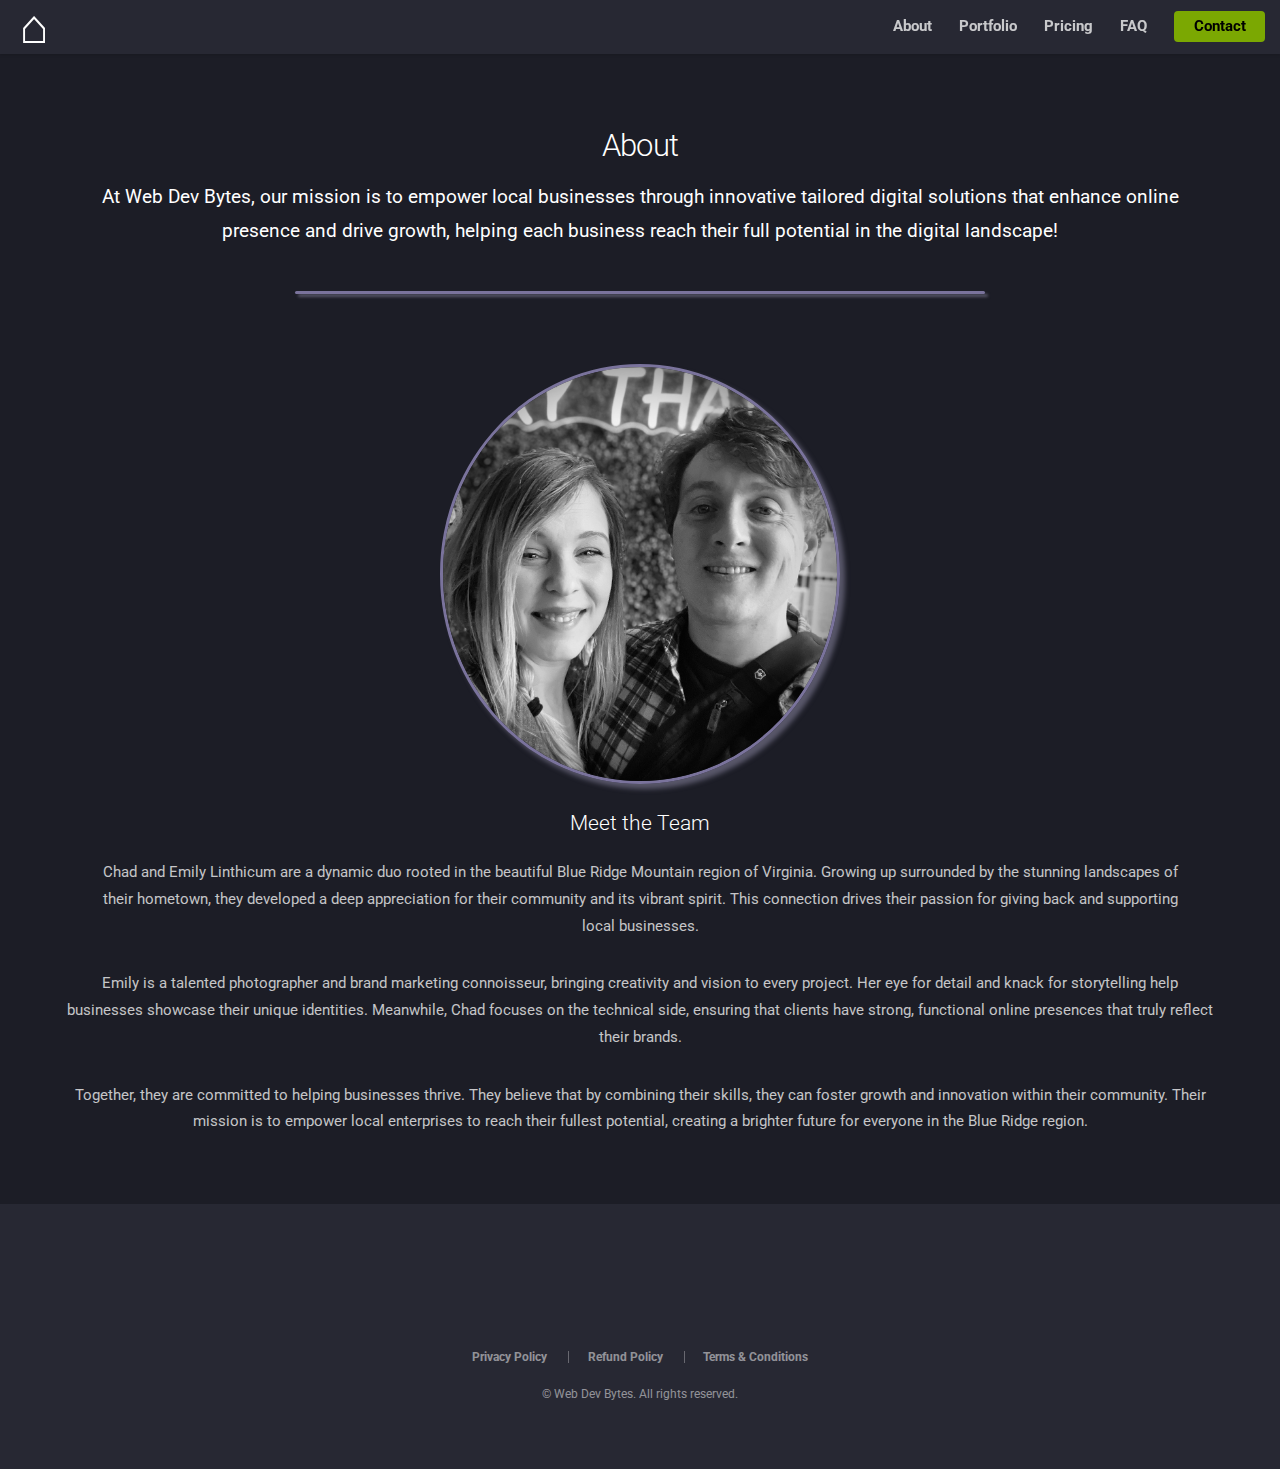
==== assets/html/About.html @ 3b184e4e "-Fixed broken pic in nested nav. -Added About page" ====
<!DOCTYPE html>
<!--
	Web Dev Bytes
	html5up.net | @ajlkn
	Free for personal and commercial use under the CCA 3.0 license (html5up.net/license)
-->
<html>

<head>
  <title>Web Dev Bytes - Portfolio</title>
  <meta charset="utf-8" />
  <meta name="viewport" content="width=device-width, initial-scale=1, user-scalable=no" />
  <link rel="stylesheet" href="../../assets/css/main.css" />
  <link rel="stylesheet" href="../../assets/css/custom-styles.css" />
  <noscript>
    <link rel="stylesheet" href="../../assets/css/noscript.css" />
  </noscript>
</head>

<body class="is-preload">
  <div id="page-wrapper">
    <!-- Header -->
    <header id="header">
      <h1 id="logo">
        <a href="../../index.html">⌂</a>
        <!-- <a href="index.html">🏠︎</a> -->
      </h1>
      <nav id="nav">
        <ul>
          <li>
            <a href="../../index.html#one" class="scrolly">About</a>
          </li>
          <li>
            <a href="../../index.html#two" class="scrolly">Portfolio</a>
          </li>
          <li>
            <a href="../../index.html#three" class="scrolly">Pricing</a>
          </li>
          <li><a href="FAQ.html">FAQ</a></li>
          <li>
            <a href="../../index.html#contact" class="button primary">Contact</a>
          </li>
        </ul>
      </nav>
    </header>

    <!-- Main -->
    <div id="main" class="wrapper style1">
      <div class="container">
        <header class="major">
          <h2>About</h2>
          <p>
            At Web Dev Bytes, our mission is to empower local businesses through innovative tailored digital solutions
            that enhance online presence and drive growth, helping each business reach their full potential in the
            digital
            landscape!
          </p>
        </header>

        <!-- Content -->
        <section id="content">
          <a href="#" class="image fit"><img src="images/pic07.jpg" alt="" /></a>
          <img id="us" src="../../images/about/us.jpg" alt="">
          <h3>Meet the Team</h3>
          <p>Chad and Emily Linthicum are a dynamic duo rooted in the beautiful Blue Ridge Mountain region of Virginia.
            Growing up surrounded by the stunning landscapes of their hometown, they developed a deep appreciation for
            their community and its vibrant spirit. This connection drives their passion for giving back and supporting
            local businesses.</p>

          <p>Emily is a talented photographer and brand marketing connoisseur, bringing creativity and vision to every
            project. Her eye for detail and knack for storytelling help businesses showcase their unique identities.
            Meanwhile, Chad focuses on the technical side, ensuring that clients have strong, functional online
            presences that truly reflect their brands.</p>

          <p>Together, they are committed to helping businesses thrive. They believe that by combining their skills,
            they can foster growth and innovation within their community. Their mission is to empower local enterprises
            to reach their fullest potential, creating a brighter future for everyone in the Blue Ridge region.</p>
        </section>
      </div>
    </div>

    <!-- Footer -->
    <footer id="footer">
      <ul class="icons">
        <!-- <li>
            <a href="#" class="icon brands alt fa-twitter"
              ><span class="label">Twitter</span></a
            >
          </li> -->
        <li>
          <a href="#" class="icon brands alt fa-facebook-f"><span class="label">Facebook</span></a>
        </li>
        <!-- <li>
            <a href="#" class="icon brands alt fa-linkedin-in"
              ><span class="label">LinkedIn</span></a
            >
          </li>
          <li>
            <a href="#" class="icon brands alt fa-instagram"
              ><span class="label">Instagram</span></a
            >
          </li> -->
        <!-- <li>
            <a href="#" class="icon brands alt fa-github"
              ><span class="label">GitHub</span></a
            >
          </li> -->
        <li>
          <a href="#" class="icon solid alt fa-envelope"><span class="label">Email</span></a>
        </li>
      </ul>
      <ul class="copyright">
        <li>
          <a href="./Privacy Policy.html"> Privacy Policy </a>
        </li>
        <li><a href="./Refund Policy.html">Refund Policy</a></li>
        <li>
          <a href="./Terms & Conditions.html">Terms & Conditions</a>
        </li>
      </ul>
      <ul class="copyright">
        <li>&copy; Web Dev Bytes. All rights reserved.</li>
        <!-- <li>Design: <a href="http://html5up.net">HTML5 UP</a></li> -->
      </ul>
    </footer>
  </div>

  <!-- Scripts -->
  <script src="../../assets/js/jquery.min.js"></script>
  <script src="../../assets/js/jquery.scrolly.min.js"></script>
  <script src="../../assets/js/jquery.dropotron.min.js"></script>
  <script src="../../assets/js/jquery.scrollex.min.js"></script>
  <script src="../../assets/js/browser.min.js"></script>
  <script src="../../assets/js/breakpoints.min.js"></script>
  <script src="../../assets/js/util.js"></script>
  <script src="../../assets/js/main.js"></script>
</body>

</html>
---- assets/css/main.css ----
@import url("fontawesome-all.min.css");
@import url("https://fonts.googleapis.com/css?family=Roboto:100,300,100italic,300italic");

/*
	Web Dev Bytes
	html5up.net | @ajlkn
	Free for personal and commercial use under the CCA 3.0 license (html5up.net/license)
*/

body {
  padding-bottom: env(safe-area-inset-bottom) !important;
}

html,
body,
div,
span,
applet,
object,
iframe,
h1,
h2,
h3,
h4,
h5,
h6,
p,
blockquote,
pre,
a,
abbr,
acronym,
address,
big,
cite,
code,
del,
dfn,
em,
img,
ins,
kbd,
q,
s,
samp,
small,
strike,
strong,
sub,
sup,
tt,
var,
b,
u,
i,
center,
dl,
dt,
dd,
ol,
ul,
li,
fieldset,
form,
label,
legend,
table,
caption,
tbody,
tfoot,
thead,
tr,
th,
td,
article,
aside,
canvas,
details,
embed,
figure,
figcaption,
footer,
header,
hgroup,
menu,
nav,
output,
ruby,
section,
summary,
time,
mark,
audio,
video {
  margin: 0;
  padding: 0;
  border: 0;
  font-size: 100%;
  font: inherit;
  vertical-align: baseline;
}

article,
aside,
details,
figcaption,
figure,
footer,
header,
hgroup,
menu,
nav,
section {
  display: block;
}

body {
  line-height: 1;
}

ol,
ul {
  list-style: none;
}

blockquote,
q {
  quotes: none;
}

blockquote:before,
blockquote:after,
q:before,
q:after {
  content: "";
  content: none;
}

table {
  border-collapse: collapse;
  border-spacing: 0;
}

body {
  -webkit-text-size-adjust: none;
}

mark {
  background-color: transparent;
  color: inherit;
}

input::-moz-focus-inner {
  border: 0;
  padding: 0;
}

input,
select,
textarea {
  -moz-appearance: none;
  -webkit-appearance: none;
  -ms-appearance: none;
  appearance: none;
}

/* Basic */

html {
  box-sizing: border-box;
}

*,
*:before,
*:after {
  box-sizing: inherit;
}

html,
body {
  background: #1c1d26;
}

body.is-preload *,
body.is-preload *:before,
body.is-preload *:after {
  -moz-animation: none !important;
  -webkit-animation: none !important;
  -ms-animation: none !important;
  animation: none !important;
  -moz-transition: none !important;
  -webkit-transition: none !important;
  -ms-transition: none !important;
  transition: none !important;
}

body,
input,
select,
textarea {
  color: rgba(255, 255, 255, 0.75);
  font-family: "Roboto", Helvetica, sans-serif;
  font-size: 15pt;
  /* font-weight: 100; */
  line-height: 1.75em;
}

a {
  -moz-transition: border-color 0.2s ease-in-out, color 0.2s ease-in-out;
  -webkit-transition: border-color 0.2s ease-in-out, color 0.2s ease-in-out;
  -ms-transition: border-color 0.2s ease-in-out, color 0.2s ease-in-out;
  transition: border-color 0.2s ease-in-out, color 0.2s ease-in-out;
  border-bottom: dotted 1px;
  color: #2e274ff2;
  text-decoration: none;
  font-weight: bold;
}

a:hover {
  color: rgba(128, 175, 0, 0.95) !important;
  border-bottom-color: transparent;
  font-weight: bold;
}

strong,
b {
  color: #ffffff;
  font-weight: 300;
}

em,
i {
  font-style: italic;
}

p {
  margin: 0 0 2em 0;
}

h1,
h2,
h3,
h4,
h5,
h6 {
  color: #ffffff;
  font-weight: 300;
  line-height: 1em;
  margin: 0 0 1em 0;
}

h1 a,
h2 a,
h3 a,
h4 a,
h5 a,
h6 a {
  color: inherit;
  border: 0;
  font-size: 3rem;
}

h2 {
  font-size: 2em;
  line-height: 1.5em;
  letter-spacing: -0.025em;
}

h3 {
  font-size: 1.35em;
  line-height: 1.5em;
}

h4 {
  font-size: 1.1em;
  line-height: 1.5em;
}

h5 {
  font-size: 0.9em;
  line-height: 1.5em;
}

h6 {
  font-size: 0.7em;
  line-height: 1.5em;
}

sub {
  font-size: 0.8em;
  position: relative;
  top: 0.5em;
}

sup {
  font-size: 0.8em;
  position: relative;
  top: -0.5em;
}

hr {
  border: 0;
  border-bottom: solid 2px rgba(255, 255, 255, 0.25);
  margin: 2em 0;
}

hr.major {
  margin: 4em 0;
}

blockquote {
  border-left: solid 4px rgba(255, 255, 255, 0.3);
  font-style: italic;
  margin: 0 0 2em 0;
  padding: 0.5em 0 0.5em 2em;
}

code {
  background: rgba(255, 255, 255, 0.075);
  border-radius: 4px;
  font-family: "Courier New", monospace;
  font-size: 0.9em;
  margin: 0 0.25em;
  padding: 0.25em 0.65em;
}

pre {
  -webkit-overflow-scrolling: touch;
  font-family: "Courier New", monospace;
  font-size: 0.9em;
  margin: 0 0 2em 0;
}

pre code {
  display: block;
  line-height: 1.75em;
  padding: 1em 1.5em;
  overflow-x: auto;
}

.align-left {
  text-align: left;
}

.align-center {
  text-align: center;
}

.align-right {
  text-align: right;
}

/* Loader */

@-moz-keyframes spinner-show {
  0% {
    opacity: 0;
  }

  100% {
    opacity: 1;
  }
}

@-webkit-keyframes spinner-show {
  0% {
    opacity: 0;
  }

  100% {
    opacity: 1;
  }
}

@-ms-keyframes spinner-show {
  0% {
    opacity: 0;
  }

  100% {
    opacity: 1;
  }
}

@keyframes spinner-show {
  0% {
    opacity: 0;
  }

  100% {
    opacity: 1;
  }
}

@-moz-keyframes spinner-hide {
  0% {
    color: rgba(255, 255, 255, 0.15);
    z-index: 100001;
    -moz-transform: scale(1) rotate(0deg);
    -webkit-transform: scale(1) rotate(0deg);
    -ms-transform: scale(1) rotate(0deg);
    transform: scale(1) rotate(0deg);
  }

  99% {
    color: #1c1d26;
    z-index: 100001;
    -moz-transform: scale(0.5) rotate(360deg);
    -webkit-transform: scale(0.5) rotate(360deg);
    -ms-transform: scale(0.5) rotate(360deg);
    transform: scale(0.5) rotate(360deg);
  }

  100% {
    color: #1c1d26;
    z-index: -1;
    -moz-transform: scale(0.5) rotate(360deg);
    -webkit-transform: scale(0.5) rotate(360deg);
    -ms-transform: scale(0.5) rotate(360deg);
    transform: scale(0.5) rotate(360deg);
  }
}

@-webkit-keyframes spinner-hide {
  0% {
    color: rgba(255, 255, 255, 0.15);
    z-index: 100001;
    -moz-transform: scale(1) rotate(0deg);
    -webkit-transform: scale(1) rotate(0deg);
    -ms-transform: scale(1) rotate(0deg);
    transform: scale(1) rotate(0deg);
  }

  99% {
    color: #1c1d26;
    z-index: 100001;
    -moz-transform: scale(0.5) rotate(360deg);
    -webkit-transform: scale(0.5) rotate(360deg);
    -ms-transform: scale(0.5) rotate(360deg);
    transform: scale(0.5) rotate(360deg);
  }

  100% {
    color: #1c1d26;
    z-index: -1;
    -moz-transform: scale(0.5) rotate(360deg);
    -webkit-transform: scale(0.5) rotate(360deg);
    -ms-transform: scale(0.5) rotate(360deg);
    transform: scale(0.5) rotate(360deg);
  }
}

@-ms-keyframes spinner-hide {
  0% {
    color: rgba(255, 255, 255, 0.15);
    z-index: 100001;
    -moz-transform: scale(1) rotate(0deg);
    -webkit-transform: scale(1) rotate(0deg);
    -ms-transform: scale(1) rotate(0deg);
    transform: scale(1) rotate(0deg);
  }

  99% {
    color: #1c1d26;
    z-index: 100001;
    -moz-transform: scale(0.5) rotate(360deg);
    -webkit-transform: scale(0.5) rotate(360deg);
    -ms-transform: scale(0.5) rotate(360deg);
    transform: scale(0.5) rotate(360deg);
  }

  100% {
    color: #1c1d26;
    z-index: -1;
    -moz-transform: scale(0.5) rotate(360deg);
    -webkit-transform: scale(0.5) rotate(360deg);
    -ms-transform: scale(0.5) rotate(360deg);
    transform: scale(0.5) rotate(360deg);
  }
}

@keyframes spinner-hide {
  0% {
    color: rgba(255, 255, 255, 0.15);
    z-index: 100001;
    -moz-transform: scale(1) rotate(0deg);
    -webkit-transform: scale(1) rotate(0deg);
    -ms-transform: scale(1) rotate(0deg);
    transform: scale(1) rotate(0deg);
  }

  99% {
    color: #1c1d26;
    z-index: 100001;
    -moz-transform: scale(0.5) rotate(360deg);
    -webkit-transform: scale(0.5) rotate(360deg);
    -ms-transform: scale(0.5) rotate(360deg);
    transform: scale(0.5) rotate(360deg);
  }

  100% {
    color: #1c1d26;
    z-index: -1;
    -moz-transform: scale(0.5) rotate(360deg);
    -webkit-transform: scale(0.5) rotate(360deg);
    -ms-transform: scale(0.5) rotate(360deg);
    transform: scale(0.5) rotate(360deg);
  }
}

@-moz-keyframes spinner-rotate {
  0% {
    -moz-transform: scale(1) rotate(0deg);
    -webkit-transform: scale(1) rotate(0deg);
    -ms-transform: scale(1) rotate(0deg);
    transform: scale(1) rotate(0deg);
  }

  100% {
    -moz-transform: scale(1) rotate(360deg);
    -webkit-transform: scale(1) rotate(360deg);
    -ms-transform: scale(1) rotate(360deg);
    transform: scale(1) rotate(360deg);
  }
}

@-webkit-keyframes spinner-rotate {
  0% {
    -moz-transform: scale(1) rotate(0deg);
    -webkit-transform: scale(1) rotate(0deg);
    -ms-transform: scale(1) rotate(0deg);
    transform: scale(1) rotate(0deg);
  }

  100% {
    -moz-transform: scale(1) rotate(360deg);
    -webkit-transform: scale(1) rotate(360deg);
    -ms-transform: scale(1) rotate(360deg);
    transform: scale(1) rotate(360deg);
  }
}

@-ms-keyframes spinner-rotate {
  0% {
    -moz-transform: scale(1) rotate(0deg);
    -webkit-transform: scale(1) rotate(0deg);
    -ms-transform: scale(1) rotate(0deg);
    transform: scale(1) rotate(0deg);
  }

  100% {
    -moz-transform: scale(1) rotate(360deg);
    -webkit-transform: scale(1) rotate(360deg);
    -ms-transform: scale(1) rotate(360deg);
    transform: scale(1) rotate(360deg);
  }
}

@keyframes spinner-rotate {
  0% {
    -moz-transform: scale(1) rotate(0deg);
    -webkit-transform: scale(1) rotate(0deg);
    -ms-transform: scale(1) rotate(0deg);
    transform: scale(1) rotate(0deg);
  }

  100% {
    -moz-transform: scale(1) rotate(360deg);
    -webkit-transform: scale(1) rotate(360deg);
    -ms-transform: scale(1) rotate(360deg);
    transform: scale(1) rotate(360deg);
  }
}

@-moz-keyframes overlay-hide {
  0% {
    opacity: 1;
    z-index: 100000;
  }

  15% {
    opacity: 1;
    z-index: 100000;
  }

  99% {
    opacity: 0;
    z-index: 100000;
  }

  100% {
    opacity: 0;
    z-index: -1;
  }
}

@-webkit-keyframes overlay-hide {
  0% {
    opacity: 1;
    z-index: 100000;
  }

  15% {
    opacity: 1;
    z-index: 100000;
  }

  99% {
    opacity: 0;
    z-index: 100000;
  }

  100% {
    opacity: 0;
    z-index: -1;
  }
}

@-ms-keyframes overlay-hide {
  0% {
    opacity: 1;
    z-index: 100000;
  }

  15% {
    opacity: 1;
    z-index: 100000;
  }

  99% {
    opacity: 0;
    z-index: 100000;
  }

  100% {
    opacity: 0;
    z-index: -1;
  }
}

@keyframes overlay-hide {
  0% {
    opacity: 1;
    z-index: 100000;
  }

  15% {
    opacity: 1;
    z-index: 100000;
  }

  99% {
    opacity: 0;
    z-index: 100000;
  }

  100% {
    opacity: 0;
    z-index: -1;
  }
}

body.landing {
  text-decoration: none;
}

body.landing:before {
  -moz-osx-font-smoothing: grayscale;
  -webkit-font-smoothing: antialiased;
  display: inline-block;
  font-style: normal;
  font-variant: normal;
  text-rendering: auto;
  line-height: 1;
  text-transform: none !important;
  font-family: "Font Awesome 5 Free";
  font-weight: 900;
}

body.landing:before {
  -moz-animation: spinner-show 1.5s 1 0.25s ease forwards,
    spinner-hide 0.25s ease-in-out forwards !important;
  -webkit-animation: spinner-show 1.5s 1 0.25s ease forwards,
    spinner-hide 0.25s ease-in-out forwards !important;
  -ms-animation: spinner-show 1.5s 1 0.25s ease forwards,
    spinner-hide 0.25s ease-in-out forwards !important;
  animation: spinner-show 1.5s 1 0.25s ease forwards,
    spinner-hide 0.25s ease-in-out forwards !important;
  -moz-transform-origin: 50% 50%;
  -webkit-transform-origin: 50% 50%;
  -ms-transform-origin: 50% 50%;
  transform-origin: 50% 50%;
  color: rgba(255, 255, 255, 0.15);
  content: "\f1ce";
  cursor: default;
  display: block;
  font-size: 2em;
  height: 2em;
  left: 50%;
  line-height: 2em;
  margin: -1em 0 0 -1em;
  opacity: 0;
  position: fixed;
  text-align: center;
  top: 50%;
  width: 2em;
  z-index: -1;
}

body.landing:after {
  -moz-animation: overlay-hide 1.5s ease-in forwards !important;
  -webkit-animation: overlay-hide 1.5s ease-in forwards !important;
  -ms-animation: overlay-hide 1.5s ease-in forwards !important;
  animation: overlay-hide 1.5s ease-in forwards !important;
  background: #1c1d26;
  content: "";
  display: block;
  height: 100%;
  left: 0;
  opacity: 0;
  position: fixed;
  top: 0;
  width: 100%;
  z-index: -1;
}

body.landing.is-preload:before {
  -moz-animation: spinner-show 1.5s 1 0.25s ease forwards,
    spinner-rotate 0.75s infinite linear !important;
  -webkit-animation: spinner-show 1.5s 1 0.25s ease forwards,
    spinner-rotate 0.75s infinite linear !important;
  -ms-animation: spinner-show 1.5s 1 0.25s ease forwards,
    spinner-rotate 0.75s infinite linear !important;
  animation: spinner-show 1.5s 1 0.25s ease forwards,
    spinner-rotate 0.75s infinite linear !important;
  z-index: 100001;
}

body.landing.is-preload:after {
  -moz-animation: none !important;
  -webkit-animation: none !important;
  -ms-animation: none !important;
  animation: none !important;
  opacity: 1;
  z-index: 100000;
}

@media (-webkit-min-device-pixel-ratio: 2) {
  body.landing:before {
    line-height: 2.025em;
  }
}

/* Container */

.container {
  margin: 0 auto;
  max-width: calc(100% - 4em);
  width: 70em;
}

.container.xsmall {
  width: 17.5em;
}

.container.small {
  width: 35em;
}

.container.medium {
  width: 52.5em;
}

.container.large {
  width: 87.5em;
}

.container.xlarge {
  width: 105em;
}

.container.max {
  width: 100%;
}

@media screen and (max-width: 1280px) {
  .container {
    width: 90%;
    max-width: 100%;
  }
}

@media screen and (max-width: 980px) {
  .container {
    width: 100% !important;
  }
}

/* Row */

.row {
  display: flex;
  flex-wrap: wrap;
  box-sizing: border-box;
  align-items: stretch;
}

.row > * {
  box-sizing: border-box;
}

.row.gtr-uniform > * > :last-child {
  margin-bottom: 0;
}

.row.aln-left {
  justify-content: flex-start;
}

.row.aln-center {
  justify-content: center;
}

.row.aln-right {
  justify-content: flex-end;
}

.row.aln-top {
  align-items: flex-start;
}

.row.aln-middle {
  align-items: center;
}

.row.aln-bottom {
  align-items: flex-end;
}

.row > .imp {
  order: -1;
}

.row > .col-1 {
  width: 8.33333%;
}

.row > .off-1 {
  margin-left: 8.33333%;
}

.row > .col-2 {
  width: 16.66667%;
}

.row > .off-2 {
  margin-left: 16.66667%;
}

.row > .col-3 {
  width: 25%;
}

.row > .off-3 {
  margin-left: 25%;
}

.row > .col-4 {
  width: 60%;
}

.row > .off-4 {
  margin-left: 33.33333%;
}

.row > .col-5 {
  width: 41.66667%;
}

.row > .off-5 {
  margin-left: 41.66667%;
}

.row > .col-6 {
  width: 50%;
}

.row > .off-6 {
  margin-left: 50%;
}

.row > .col-7 {
  width: 58.33333%;
}

.row > .off-7 {
  margin-left: 58.33333%;
}

.row > .col-8 {
  width: 40%;
}

.row > .off-8 {
  margin-left: 66.66667%;
}

.row > .col-9 {
  width: 75%;
}

.row > .off-9 {
  margin-left: 75%;
}

.row > .col-10 {
  width: 83.33333%;
}

.row > .off-10 {
  margin-left: 83.33333%;
}

.row > .col-11 {
  width: 91.66667%;
}

.row > .off-11 {
  margin-left: 91.66667%;
}

.row > .col-12 {
  width: 100%;
}

.row > .off-12 {
  margin-left: 100%;
}

.row.gtr-0 {
  margin-top: 0;
  margin-left: 0em;
}

.row.gtr-0 > * {
  padding: 0 0 0 0em;
}

.row.gtr-0.gtr-uniform {
  margin-top: 0em;
}

.row.gtr-0.gtr-uniform > * {
  padding-top: 0em;
}

.row.gtr-25 {
  margin-top: 0;
  margin-left: -0.625em;
}

.row.gtr-25 > * {
  padding: 0 0 0 0.625em;
}

.row.gtr-25.gtr-uniform {
  margin-top: -0.625em;
}

.row.gtr-25.gtr-uniform > * {
  padding-top: 0.625em;
}

.row.gtr-50 {
  margin-top: 0;
  margin-left: -1.25em;
}

.row.gtr-50 > * {
  padding: 0 0 0 1.25em;
}

.row.gtr-50.gtr-uniform {
  margin-top: -1.25em;
}

.row.gtr-50.gtr-uniform > * {
  padding-top: 1.25em;
}

.row {
  margin-top: 0;
  margin-left: -2.5em;
}

.row > * {
  padding: 0 0 0 2.5em;
}

.row.gtr-uniform {
  margin-top: -2.5em;
}

.row.gtr-uniform > * {
  padding-top: 2.5em;
}

.row.gtr-150 {
  margin-top: 0;
  margin-left: -3.75em;
}

.row.gtr-150 > * {
  padding: 0 0 0 3.75em;
}

.row.gtr-150.gtr-uniform {
  margin-top: -3.75em;
}

.row.gtr-150.gtr-uniform > * {
  padding-top: 3.75em;
}

.row.gtr-200 {
  margin-top: 0;
  margin-left: -5em;
}

.row.gtr-200 > * {
  padding: 0 0 0 5em;
}

.row.gtr-200.gtr-uniform {
  margin-top: -5em;
}

.row.gtr-200.gtr-uniform > * {
  padding-top: 5em;
}

@media screen and (max-width: 1680px) {
  .row {
    display: flex;
    flex-wrap: wrap;
    box-sizing: border-box;
    align-items: center;
  }

  .row > * {
    box-sizing: border-box;
  }

  .row.gtr-uniform > * > :last-child {
    margin-bottom: 0;
  }

  .row.aln-left {
    justify-content: flex-start;
  }

  .row.aln-center {
    justify-content: center;
  }

  .row.aln-right {
    justify-content: flex-end;
  }

  .row.aln-top {
    align-items: flex-start;
  }

  .row.aln-middle {
    align-items: center;
  }

  .row.aln-bottom {
    align-items: flex-end;
  }

  .row > .imp-xlarge {
    order: -1;
  }

  .row > .col-1-xlarge {
    width: 8.33333%;
  }

  .row > .off-1-xlarge {
    margin-left: 8.33333%;
  }

  .row > .col-2-xlarge {
    width: 16.66667%;
  }

  .row > .off-2-xlarge {
    margin-left: 16.66667%;
  }

  .row > .col-3-xlarge {
    width: 25%;
  }

  .row > .off-3-xlarge {
    margin-left: 25%;
  }

  .row > .col-4-xlarge {
    width: 33.33333%;
  }

  .row > .off-4-xlarge {
    margin-left: 33.33333%;
  }

  .row > .col-5-xlarge {
    width: 41.66667%;
  }

  .row > .off-5-xlarge {
    margin-left: 41.66667%;
  }

  .row > .col-6-xlarge {
    width: 50%;
  }

  .row > .off-6-xlarge {
    margin-left: 50%;
  }

  .row > .col-7-xlarge {
    width: 58.33333%;
  }

  .row > .off-7-xlarge {
    margin-left: 58.33333%;
  }

  .row > .col-8-xlarge {
    width: 66.66667%;
  }

  .row > .off-8-xlarge {
    margin-left: 66.66667%;
  }

  .row > .col-9-xlarge {
    width: 75%;
  }

  .row > .off-9-xlarge {
    margin-left: 75%;
  }

  .row > .col-10-xlarge {
    width: 83.33333%;
  }

  .row > .off-10-xlarge {
    margin-left: 83.33333%;
  }

  .row > .col-11-xlarge {
    width: 91.66667%;
  }

  .row > .off-11-xlarge {
    margin-left: 91.66667%;
  }

  .row > .col-12-xlarge {
    width: 100%;
  }

  .row > .off-12-xlarge {
    margin-left: 100%;
  }

  .row.gtr-0 {
    margin-top: 0;
    margin-left: 0em;
  }

  .row.gtr-0 > * {
    padding: 0 0 0 0em;
  }

  .row.gtr-0.gtr-uniform {
    margin-top: 0em;
  }

  .row.gtr-0.gtr-uniform > * {
    padding-top: 0em;
  }

  .row.gtr-25 {
    margin-top: 0;
    margin-left: -0.625em;
  }

  .row.gtr-25 > * {
    padding: 0 0 0 0.625em;
  }

  .row.gtr-25.gtr-uniform {
    margin-top: -0.625em;
  }

  .row.gtr-25.gtr-uniform > * {
    padding-top: 0.625em;
  }

  .row.gtr-50 {
    margin-top: 0;
    margin-left: -1.25em;
  }

  .row.gtr-50 > * {
    padding: 0 0 0 1.25em;
  }

  .row.gtr-50.gtr-uniform {
    margin-top: -1.25em;
  }

  .row.gtr-50.gtr-uniform > * {
    padding-top: 1.25em;
  }

  .row {
    margin-top: 0;
    margin-left: -2.5em;
  }

  .row > * {
    padding: 0 0 0 2.5em;
  }

  .row.gtr-uniform {
    margin-top: -2.5em;
  }

  .row.gtr-uniform > * {
    padding-top: 2.5em;
  }

  .row.gtr-150 {
    margin-top: 0;
    margin-left: -3.75em;
  }

  .row.gtr-150 > * {
    padding: 0 0 0 3.75em;
  }

  .row.gtr-150.gtr-uniform {
    margin-top: -3.75em;
  }

  .row.gtr-150.gtr-uniform > * {
    padding-top: 3.75em;
  }

  .row.gtr-200 {
    margin-top: 0;
    margin-left: -5em;
  }

  .row.gtr-200 > * {
    padding: 0 0 0 5em;
  }

  .row.gtr-200.gtr-uniform {
    margin-top: -5em;
  }

  .row.gtr-200.gtr-uniform > * {
    padding-top: 5em;
  }
}

@media screen and (max-width: 1280px) {
  .row {
    display: flex;
    flex-wrap: wrap;
    box-sizing: border-box;
    align-items: stretch;
  }

  .row > * {
    box-sizing: border-box;
  }

  .row.gtr-uniform > * > :last-child {
    margin-bottom: 0;
  }

  .row.aln-left {
    justify-content: flex-start;
  }

  .row.aln-center {
    justify-content: center;
  }

  .row.aln-right {
    justify-content: flex-end;
  }

  .row.aln-top {
    align-items: flex-start;
  }

  .row.aln-middle {
    align-items: center;
  }

  .row.aln-bottom {
    align-items: flex-end;
  }

  .row > .imp-large {
    order: -1;
  }

  .row > .col-1-large {
    width: 8.33333%;
  }

  .row > .off-1-large {
    margin-left: 8.33333%;
  }

  .row > .col-2-large {
    width: 16.66667%;
  }

  .row > .off-2-large {
    margin-left: 16.66667%;
  }

  .row > .col-3-large {
    width: 25%;
  }

  .row > .off-3-large {
    margin-left: 25%;
  }

  .row > .col-4-large {
    width: 33.33333%;
  }

  .row > .off-4-large {
    margin-left: 33.33333%;
  }

  .row > .col-5-large {
    width: 41.66667%;
  }

  .row > .off-5-large {
    margin-left: 41.66667%;
  }

  .row > .col-6-large {
    width: 50%;
  }

  .row > .off-6-large {
    margin-left: 50%;
  }

  .row > .col-7-large {
    width: 58.33333%;
  }

  .row > .off-7-large {
    margin-left: 58.33333%;
  }

  .row > .col-8-large {
    width: 66.66667%;
  }

  .row > .off-8-large {
    margin-left: 66.66667%;
  }

  .row > .col-9-large {
    width: 75%;
  }

  .row > .off-9-large {
    margin-left: 75%;
  }

  .row > .col-10-large {
    width: 83.33333%;
  }

  .row > .off-10-large {
    margin-left: 83.33333%;
  }

  .row > .col-11-large {
    width: 91.66667%;
  }

  .row > .off-11-large {
    margin-left: 91.66667%;
  }

  .row > .col-12-large {
    width: 100%;
  }

  .row > .off-12-large {
    margin-left: 100%;
  }

  .row.gtr-0 {
    margin-top: 0;
    margin-left: 0em;
  }

  .row.gtr-0 > * {
    padding: 0 0 0 0em;
  }

  .row.gtr-0.gtr-uniform {
    margin-top: 0em;
  }

  .row.gtr-0.gtr-uniform > * {
    padding-top: 0em;
  }

  .row.gtr-25 {
    margin-top: 0;
    margin-left: -0.625em;
  }

  .row.gtr-25 > * {
    padding: 0 0 0 0.625em;
  }

  .row.gtr-25.gtr-uniform {
    margin-top: -0.625em;
  }

  .row.gtr-25.gtr-uniform > * {
    padding-top: 0.625em;
  }

  .row.gtr-50 {
    margin-top: 0;
    margin-left: -1.25em;
  }

  .row.gtr-50 > * {
    padding: 0 0 0 1.25em;
  }

  .row.gtr-50.gtr-uniform {
    margin-top: -1.25em;
  }

  .row.gtr-50.gtr-uniform > * {
    padding-top: 1.25em;
  }

  .row {
    margin-top: 0;
    margin-left: -2.5em;
  }

  .row > * {
    padding: 0 0 0 2.5em;
  }

  .row.gtr-uniform {
    margin-top: -2.5em;
  }

  .row.gtr-uniform > * {
    padding-top: 2.5em;
  }

  .row.gtr-150 {
    margin-top: 0;
    margin-left: -3.75em;
  }

  .row.gtr-150 > * {
    padding: 0 0 0 3.75em;
  }

  .row.gtr-150.gtr-uniform {
    margin-top: -3.75em;
  }

  .row.gtr-150.gtr-uniform > * {
    padding-top: 3.75em;
  }

  .row.gtr-200 {
    margin-top: 0;
    margin-left: -5em;
  }

  .row.gtr-200 > * {
    padding: 0 0 0 5em;
  }

  .row.gtr-200.gtr-uniform {
    margin-top: -5em;
  }

  .row.gtr-200.gtr-uniform > * {
    padding-top: 5em;
  }
}

@media screen and (max-width: 980px) {
  .row {
    display: flex;
    flex-wrap: wrap;
    box-sizing: border-box;
    align-items: stretch;
  }

  .row > * {
    box-sizing: border-box;
  }

  .row.gtr-uniform > * > :last-child {
    margin-bottom: 0;
  }

  .row.aln-left {
    justify-content: flex-start;
  }

  .row.aln-center {
    justify-content: center;
  }

  .row.aln-right {
    justify-content: flex-end;
  }

  .row.aln-top {
    align-items: flex-start;
  }

  .row.aln-middle {
    align-items: center;
  }

  .row.aln-bottom {
    align-items: flex-end;
  }

  .row > .imp-medium {
    order: -1;
  }

  .row > .col-1-medium {
    width: 8.33333%;
  }

  .row > .off-1-medium {
    margin-left: 8.33333%;
  }

  .row > .col-2-medium {
    width: 16.66667%;
  }

  .row > .off-2-medium {
    margin-left: 16.66667%;
  }

  .row > .col-3-medium {
    width: 25%;
  }

  .row > .off-3-medium {
    margin-left: 25%;
  }

  .row > .col-4-medium {
    width: 33.33333%;
  }

  .row > .off-4-medium {
    margin-left: 33.33333%;
  }

  .row > .col-5-medium {
    width: 41.66667%;
  }

  .row > .off-5-medium {
    margin-left: 41.66667%;
  }

  .row > .col-6-medium {
    width: 50%;
  }

  .row > .off-6-medium {
    margin-left: 50%;
  }

  .row > .col-7-medium {
    width: 58.33333%;
  }

  .row > .off-7-medium {
    margin-left: 58.33333%;
  }

  .row > .col-8-medium {
    width: 66.66667%;
  }

  .row > .off-8-medium {
    margin-left: 66.66667%;
  }

  .row > .col-9-medium {
    width: 75%;
  }

  .row > .off-9-medium {
    margin-left: 75%;
  }

  .row > .col-10-medium {
    width: 83.33333%;
  }

  .row > .off-10-medium {
    margin-left: 83.33333%;
  }

  .row > .col-11-medium {
    width: 91.66667%;
  }

  .row > .off-11-medium {
    margin-left: 91.66667%;
  }

  .row > .col-12-medium {
    width: 100%;
  }

  .row > .off-12-medium {
    margin-left: 100%;
  }

  .row.gtr-0 {
    margin-top: 0;
    margin-left: 0em;
  }

  .row.gtr-0 > * {
    padding: 0 0 0 0em;
  }

  .row.gtr-0.gtr-uniform {
    margin-top: 0em;
  }

  .row.gtr-0.gtr-uniform > * {
    padding-top: 0em;
  }

  .row.gtr-25 {
    margin-top: 0;
    margin-left: -0.625em;
  }

  .row.gtr-25 > * {
    padding: 0 0 0 0.625em;
  }

  .row.gtr-25.gtr-uniform {
    margin-top: -0.625em;
  }

  .row.gtr-25.gtr-uniform > * {
    padding-top: 0.625em;
  }

  .row.gtr-50 {
    margin-top: 0;
    margin-left: -1.25em;
  }

  .row.gtr-50 > * {
    padding: 0 0 0 1.25em;
  }

  .row.gtr-50.gtr-uniform {
    margin-top: -1.25em;
  }

  .row.gtr-50.gtr-uniform > * {
    padding-top: 1.25em;
  }

  .row {
    margin-top: 0;
    margin-left: -2.5em;
  }

  .row > * {
    padding: 0 0 0 2.5em;
  }

  .row.gtr-uniform {
    margin-top: -2.5em;
  }

  .row.gtr-uniform > * {
    padding-top: 2.5em;
  }

  .row.gtr-150 {
    margin-top: 0;
    margin-left: -3.75em;
  }

  .row.gtr-150 > * {
    padding: 0 0 0 3.75em;
  }

  .row.gtr-150.gtr-uniform {
    margin-top: -3.75em;
  }

  .row.gtr-150.gtr-uniform > * {
    padding-top: 3.75em;
  }

  .row.gtr-200 {
    margin-top: 0;
    margin-left: -5em;
  }

  .row.gtr-200 > * {
    padding: 0 0 0 5em;
  }

  .row.gtr-200.gtr-uniform {
    margin-top: -5em;
  }

  .row.gtr-200.gtr-uniform > * {
    padding-top: 5em;
  }
}

@media screen and (max-width: 736px) {
  .row {
    display: flex;
    flex-wrap: wrap;
    box-sizing: border-box;
    align-items: stretch;
  }

  .row > * {
    box-sizing: border-box;
  }

  .row.gtr-uniform > * > :last-child {
    margin-bottom: 0;
  }

  .row.aln-left {
    justify-content: flex-start;
  }

  .row.aln-center {
    justify-content: center;
  }

  .row.aln-right {
    justify-content: flex-end;
  }

  .row.aln-top {
    align-items: flex-start;
  }

  .row.aln-middle {
    align-items: center;
  }

  .row.aln-bottom {
    align-items: flex-end;
  }

  .row > .imp-small {
    order: -1;
  }

  .row > .col-1-small {
    width: 8.33333%;
  }

  .row > .off-1-small {
    margin-left: 8.33333%;
  }

  .row > .col-2-small {
    width: 16.66667%;
  }

  .row > .off-2-small {
    margin-left: 16.66667%;
  }

  .row > .col-3-small {
    width: 25%;
  }

  .row > .off-3-small {
    margin-left: 25%;
  }

  .row > .col-4-small {
    width: 33.33333%;
  }

  .row > .off-4-small {
    margin-left: 33.33333%;
  }

  .row > .col-5-small {
    width: 41.66667%;
  }

  .row > .off-5-small {
    margin-left: 41.66667%;
  }

  .row > .col-6-small {
    width: 50%;
  }

  .row > .off-6-small {
    margin-left: 50%;
  }

  .row > .col-7-small {
    width: 58.33333%;
  }

  .row > .off-7-small {
    margin-left: 58.33333%;
  }

  .row > .col-8-small {
    width: 66.66667%;
  }

  .row > .off-8-small {
    margin-left: 66.66667%;
  }

  .row > .col-9-small {
    width: 75%;
  }

  .row > .off-9-small {
    margin-left: 75%;
  }

  .row > .col-10-small {
    width: 83.33333%;
  }

  .row > .off-10-small {
    margin-left: 83.33333%;
  }

  .row > .col-11-small {
    width: 91.66667%;
  }

  .row > .off-11-small {
    margin-left: 91.66667%;
  }

  .row > .col-12-small {
    width: 100%;
  }

  .row > .off-12-small {
    margin-left: 100%;
  }

  .row.gtr-0 {
    margin-top: 0;
    margin-left: 0em;
  }

  .row.gtr-0 > * {
    padding: 0 0 0 0em;
  }

  .row.gtr-0.gtr-uniform {
    margin-top: 0em;
  }

  .row.gtr-0.gtr-uniform > * {
    padding-top: 0em;
  }

  .row.gtr-25 {
    margin-top: 0;
    margin-left: -0.625em;
  }

  .row.gtr-25 > * {
    padding: 0 0 0 0.625em;
  }

  .row.gtr-25.gtr-uniform {
    margin-top: -0.625em;
  }

  .row.gtr-25.gtr-uniform > * {
    padding-top: 0.625em;
  }

  .row.gtr-50 {
    margin-top: 0;
    margin-left: -1.25em;
  }

  .row.gtr-50 > * {
    padding: 0 0 0 1.25em;
  }

  .row.gtr-50.gtr-uniform {
    margin-top: -1.25em;
  }

  .row.gtr-50.gtr-uniform > * {
    padding-top: 1.25em;
  }

  .row {
    margin-top: 0;
    margin-left: -2.5em;
  }

  .row > * {
    padding: 0 0 0 2.5em;
  }

  .row.gtr-uniform {
    margin-top: -2.5em;
  }

  .row.gtr-uniform > * {
    padding-top: 2.5em;
  }

  .row.gtr-150 {
    margin-top: 0;
    margin-left: -3.75em;
  }

  .row.gtr-150 > * {
    padding: 0 0 0 3.75em;
  }

  .row.gtr-150.gtr-uniform {
    margin-top: -3.75em;
  }

  .row.gtr-150.gtr-uniform > * {
    padding-top: 3.75em;
  }

  .row.gtr-200 {
    margin-top: 0;
    margin-left: -5em;
  }

  .row.gtr-200 > * {
    padding: 0 0 0 5em;
  }

  .row.gtr-200.gtr-uniform {
    margin-top: -5em;
  }

  .row.gtr-200.gtr-uniform > * {
    padding-top: 5em;
  }
}

@media screen and (max-width: 480px) {
  .row {
    display: flex;
    flex-wrap: wrap;
    box-sizing: border-box;
    align-items: stretch;
    text-align: center;
  }

  .row > * {
    box-sizing: border-box;
  }

  .row.gtr-uniform > * > :last-child {
    margin-bottom: 0;
  }

  .row.aln-left {
    justify-content: flex-start;
  }

  .row.aln-center {
    justify-content: center;
  }

  .row.aln-right {
    justify-content: flex-end;
  }

  .row.aln-top {
    align-items: flex-start;
  }

  .row.aln-middle {
    align-items: center;
  }

  .row.aln-bottom {
    align-items: flex-end;
  }

  .row > .imp-xsmall {
    order: -1;
  }

  .row > .col-1-xsmall {
    width: 8.33333%;
  }

  .row > .off-1-xsmall {
    margin-left: 8.33333%;
  }

  .row > .col-2-xsmall {
    width: 16.66667%;
  }

  .row > .off-2-xsmall {
    margin-left: 16.66667%;
  }

  .row > .col-3-xsmall {
    width: 25%;
  }

  .row > .off-3-xsmall {
    margin-left: 25%;
  }

  .row > .col-4-xsmall {
    width: 33.33333%;
  }

  .row > .off-4-xsmall {
    margin-left: 33.33333%;
  }

  .row > .col-5-xsmall {
    width: 41.66667%;
  }

  .row > .off-5-xsmall {
    margin-left: 41.66667%;
  }

  .row > .col-6-xsmall {
    width: 50%;
  }

  .row > .off-6-xsmall {
    margin-left: 50%;
  }

  .row > .col-7-xsmall {
    width: 58.33333%;
  }

  .row > .off-7-xsmall {
    margin-left: 58.33333%;
  }

  .row > .col-8-xsmall {
    width: 66.66667%;
  }

  .row > .off-8-xsmall {
    margin-left: 66.66667%;
  }

  .row > .col-9-xsmall {
    width: 75%;
  }

  .row > .off-9-xsmall {
    margin-left: 75%;
  }

  .row > .col-10-xsmall {
    width: 83.33333%;
  }

  .row > .off-10-xsmall {
    margin-left: 83.33333%;
  }

  .row > .col-11-xsmall {
    width: 91.66667%;
  }

  .row > .off-11-xsmall {
    margin-left: 91.66667%;
  }

  .row > .col-12-xsmall {
    width: 100%;
  }

  .row > .off-12-xsmall {
    margin-left: 100%;
  }

  .row.gtr-0 {
    margin-top: 0;
    margin-left: 0em;
  }

  .row.gtr-0 > * {
    padding: 0 0 0 0em;
  }

  .row.gtr-0.gtr-uniform {
    margin-top: 0em;
  }

  .row.gtr-0.gtr-uniform > * {
    padding-top: 0em;
  }

  .row.gtr-25 {
    margin-top: 0;
    margin-left: -0.625em;
  }

  .row.gtr-25 > * {
    padding: 0 0 0 0.625em;
  }

  .row.gtr-25.gtr-uniform {
    margin-top: -0.625em;
  }

  .row.gtr-25.gtr-uniform > * {
    padding-top: 0.625em;
  }

  .row.gtr-50 {
    margin-top: 0;
    margin-left: -1.25em;
  }

  .row.gtr-50 > * {
    padding: 0 0 0 1.25em;
  }

  .row.gtr-50.gtr-uniform {
    margin-top: -1.25em;
  }

  .row.gtr-50.gtr-uniform > * {
    padding-top: 1.25em;
  }

  .row {
    margin-top: 0;
    margin-left: -2.5em;
  }

  .row > * {
    padding: 0 0 0 2.5em;
  }

  .row.gtr-uniform {
    margin-top: -2.5em;
  }

  .row.gtr-uniform > * {
    padding-top: 2.5em;
  }

  .row.gtr-150 {
    margin-top: 0;
    margin-left: -3.75em;
  }

  .row.gtr-150 > * {
    padding: 0 0 0 3.75em;
  }

  .row.gtr-150.gtr-uniform {
    margin-top: -3.75em;
  }

  .row.gtr-150.gtr-uniform > * {
    padding-top: 3.75em;
  }

  .row.gtr-200 {
    margin-top: 0;
    margin-left: -5em;
  }

  .row.gtr-200 > * {
    padding: 0 0 0 5em;
  }

  .row.gtr-200.gtr-uniform {
    margin-top: -5em;
  }

  .row.gtr-200.gtr-uniform > * {
    padding-top: 5em;
  }

  .col-8 {
    order: 1;
  }

  .col-4 {
    order: 2;
  }
}

/* Section/Article */

section.special,
article.special {
  text-align: center;
}

header p {
  color: #ffffff;
  position: relative;
  margin: 0 0 1.5em 0;
}

header h2 + p {
  font-size: 1.25em;
  margin-top: -1em;
  line-height: 1.75em;
}

header h3 + p {
  font-size: 1.1em;
  margin-top: -0.8em;
  line-height: 1.75em;
}

header h4 + p,
header h5 + p,
header h6 + p {
  font-size: 0.9em;
  margin-top: -0.6em;
  line-height: 1.5em;
}

header.major {
  margin: 0 0 2em 0;
  position: relative;
  text-align: center;
}

header.major:after {
  background: rgba(122, 115, 156, 1);
  box-shadow: 3px 3px 3px rgba(150, 146, 174, 0.5);
  border-radius: 5px;
  content: "";
  display: inline-block;
  height: 0.2em;
  max-width: 45em;
  width: 75%;
}

footer.major {
  margin: 0.5em 0 0 0;
}

/* Form */

form {
  margin: 0 0 2em 0;
}

form.cta {
  max-width: 35em;
  margin-left: auto;
  margin-right: auto;
}

label {
  color: #ffffff;
  display: block;
  font-size: 0.9em;
  font-weight: 300;
  margin: 0 0 1em 0;
}

input[type="text"],
input[type="password"],
input[type="email"],
select,
textarea {
  -moz-appearance: none;
  -webkit-appearance: none;
  -ms-appearance: none;
  appearance: none;
  -moz-transition: border-color 0.2s ease-in-out;
  -webkit-transition: border-color 0.2s ease-in-out;
  -ms-transition: border-color 0.2s ease-in-out;
  transition: border-color 0.2s ease-in-out;
  background: transparent;
  border-radius: 4px;
  border: solid 1px rgba(255, 255, 255, 0.3);
  color: inherit;
  display: block;
  outline: 0;
  padding: 0 1em;
  text-decoration: none;
  width: 100%;
}

input[type="text"]:invalid,
input[type="password"]:invalid,
input[type="email"]:invalid,
select:invalid,
textarea:invalid {
  box-shadow: none;
}

input[type="text"]:focus,
input[type="password"]:focus,
input[type="email"]:focus,
select:focus,
textarea:focus {
  border-color: #2e274ff2;
}

select {
  background-image: url("data:image/svg+xml;charset=utf8,%3Csvg xmlns='http://www.w3.org/2000/svg' width='40' height='40' preserveAspectRatio='none' viewBox='0 0 40 40'%3E%3Cpath d='M9.4,12.3l10.4,10.4l10.4-10.4c0.2-0.2,0.5-0.4,0.9-0.4c0.3,0,0.6,0.1,0.9,0.4l3.3,3.3c0.2,0.2,0.4,0.5,0.4,0.9 c0,0.4-0.1,0.6-0.4,0.9L20.7,31.9c-0.2,0.2-0.5,0.4-0.9,0.4c-0.3,0-0.6-0.1-0.9-0.4L4.3,17.3c-0.2-0.2-0.4-0.5-0.4-0.9 c0-0.4,0.1-0.6,0.4-0.9l3.3-3.3c0.2-0.2,0.5-0.4,0.9-0.4S9.1,12.1,9.4,12.3z' fill='rgba(255, 255, 255, 0.3)' /%3E%3C/svg%3E");
  background-size: 1.25rem;
  background-repeat: no-repeat;
  background-position: calc(100% - 1rem) center;
  height: 3em;
  padding-right: 3em;
  text-overflow: ellipsis;
}

select option {
  color: #ffffff;
  background: #1c1d26;
}

select:focus::-ms-value {
  background-color: transparent;
}

select::-ms-expand {
  display: none;
}

input[type="text"],
input[type="password"],
input[type="email"],
select {
  height: 3em;
}

textarea {
  padding: 0.75em 1em;
}

input[type="checkbox"],
input[type="radio"] {
  -moz-appearance: none;
  -webkit-appearance: none;
  -ms-appearance: none;
  appearance: none;
  display: block;
  float: left;
  margin-right: -2em;
  opacity: 0;
  width: 1em;
  z-index: -1;
}

input[type="checkbox"] + label,
input[type="radio"] + label {
  text-decoration: none;
  color: rgba(255, 255, 255, 0.75);
  cursor: pointer;
  display: inline-block;
  font-size: 1em;
  /* font-weight: 100; */
  padding-left: 2.55em;
  padding-right: 0.75em;
  position: relative;
}

input[type="checkbox"] + label:before,
input[type="radio"] + label:before {
  -moz-osx-font-smoothing: grayscale;
  -webkit-font-smoothing: antialiased;
  display: inline-block;
  font-style: normal;
  font-variant: normal;
  text-rendering: auto;
  line-height: 1;
  text-transform: none !important;
  font-family: "Font Awesome 5 Free";
  font-weight: 900;
}

input[type="checkbox"] + label:before,
input[type="radio"] + label:before {
  border-radius: 4px;
  border: solid 1px rgba(255, 255, 255, 0.3);
  content: "";
  display: inline-block;
  font-size: 0.8em;
  height: 2.25em;
  left: 0;
  line-height: 2.25em;
  position: absolute;
  text-align: center;
  top: 0;
  width: 2.25em;
}

input[type="checkbox"]:checked + label:before,
input[type="radio"]:checked + label:before {
  background: rgba(255, 255, 255, 0.25);
  color: #ffffff;
  content: "\f00c";
}

input[type="checkbox"]:focus + label:before,
input[type="radio"]:focus + label:before {
  border-color: #2e274ff2;
}

input[type="checkbox"] + label:before {
  border-radius: 4px;
}

input[type="radio"] + label:before {
  border-radius: 100%;
}

::-webkit-input-placeholder {
  color: rgba(255, 255, 255, 0.5) !important;
  opacity: 1;
}

:-moz-placeholder {
  color: rgba(255, 255, 255, 0.5) !important;
  opacity: 1;
}

::-moz-placeholder {
  color: rgba(255, 255, 255, 0.5) !important;
  opacity: 1;
}

:-ms-input-placeholder {
  color: rgba(255, 255, 255, 0.5) !important;
  opacity: 1;
}

/* Box */

.box {
  border-radius: 4px;
  border: solid 1px rgba(255, 255, 255, 0.3);
  margin-bottom: 2em;
  padding: 1.5em;
}

.box > :last-child,
.box > :last-child > :last-child,
.box > :last-child > :last-child > :last-child {
  margin-bottom: 0;
}

.box.alt {
  border: 0;
  border-radius: 0;
  padding: 0;
}

/* Icon */

.icon {
  text-decoration: none;
  border-bottom: none;
  position: relative;
}

.icon:before {
  -moz-osx-font-smoothing: grayscale;
  -webkit-font-smoothing: antialiased;
  display: inline-block;
  font-style: normal;
  font-variant: normal;
  text-rendering: auto;
  line-height: 1;
  text-transform: none !important;
  font-family: "Font Awesome 5 Free";
  font-weight: 400;
}

.icon > .label {
  display: none;
}

.icon:before {
  line-height: inherit;
}

.icon.solid:before {
  font-weight: 900 !important;
}

.icon.brands:before {
  font-family: "Font Awesome 5 Brands" !important;
}

.icon.alt {
  text-decoration: none;
}

.icon.alt:before {
  -moz-osx-font-smoothing: grayscale;
  -webkit-font-smoothing: antialiased;
  display: inline-block;
  font-style: normal;
  font-variant: normal;
  text-rendering: auto;
  line-height: 1;
  text-transform: none !important;
  font-family: "Font Awesome 5 Free";
  font-weight: 400;
}

.icon.alt:before {
  color: #1c1d26 !important;
  text-shadow: 1px 0 0 #ffffff, -1px 0 0 #ffffff, 0 1px 0 #ffffff,
    0 -1px 0 #ffffff;
}

.icon.major {
  background: #272833;
  border-radius: 100%;
  cursor: default;
  display: inline-block;
  height: 6em;
  line-height: 5.65em;
  margin: 0 0 2em 0;
  text-align: center;
  width: 6em;
}

.icon.major:before {
  font-size: 2.25em;
}

.icon.major.alt {
  text-decoration: none;
}

.icon.major.alt:before {
  -moz-osx-font-smoothing: grayscale;
  -webkit-font-smoothing: antialiased;
  display: inline-block;
  font-style: normal;
  font-variant: normal;
  text-rendering: auto;
  line-height: 1;
  text-transform: none !important;
  font-family: "Font Awesome 5 Free";
  font-weight: 400;
}

.icon.major.alt:before {
  color: #272833 !important;
  text-shadow: 1px 0 0 #ffffff, -1px 0 0 #ffffff, 0 1px 0 #ffffff,
    0 -1px 0 #ffffff;
}

/* Image */

.image {
  border-radius: 4px;
  border: 0;
  display: inline-block;
  position: relative;
  overflow: hidden;
}

.image:before {
  content: "";
  display: block;
  position: absolute;
  left: 0;
  top: 0;
  background-image: url("images/overlay.png");
  width: 100%;
  height: 100%;
  z-index: -1;
}

.image img {
  border-radius: 4px;
  display: block;
}

.image.left {
  float: left;
  margin: 0 1.5em 1em 0;
  top: 0.25em;
}

.image.right {
  float: right;
  margin: 0 0 1em 1.5em;
  top: 0.25em;
}

.image.left,
.image.right {
  max-width: 40%;
}

.image.left img,
.image.right img {
  width: 100%;
}

.image.fit {
  display: block;
  margin: 0 0 2em 0;
  width: 100%;
}

.image.fit img {
  width: 100%;
}

/* List */

ol {
  list-style: decimal;
  margin: 0 0 2em 0;
  padding-left: 1.25em;
}

ol li {
  padding-left: 0.25em;
}

ul {
  list-style: disc;
  margin: 0 0 2em 0;
  padding-left: 1em;
}

ul li {
  padding-left: 0.5em;
}

ul.alt {
  list-style: none;
  padding-left: 0;
}

ul.alt li {
  border-top: solid 1px rgba(255, 255, 255, 0.3);
  padding: 0.5em 0;
}

ul.alt li:first-child {
  border-top: 0;
  padding-top: 0;
}

dl {
  margin: 0 0 2em 0;
}

/* Icons */

ul.icons {
  /* cursor: default; */
  list-style: none;
  padding-left: 0;
}

ul.icons li {
  display: inline-block;
  height: 2.5em;
  line-height: 2.5em;
  padding: 0 0.5em;
}

ul.icons li .icon {
  font-size: 0.8em;
}

ul.icons li .icon:before {
  font-size: 2em;
}

/* Actions */

ul.actions {
  display: -moz-flex;
  display: -webkit-flex;
  display: -ms-flex;
  display: flex;
  /* cursor: default; */
  list-style: none;
  margin-left: -1em;
  padding-left: 0;
}

ul.actions li {
  padding: 0 0 0 1em;
  vertical-align: middle;
}

ul.actions.special {
  -moz-justify-content: center;
  -webkit-justify-content: center;
  -ms-justify-content: center;
  justify-content: center;
  width: 100%;
  margin-left: 0;
}

ul.actions.special li:first-child {
  padding-left: 0;
}

ul.actions.stacked {
  -moz-flex-direction: column;
  -webkit-flex-direction: column;
  -ms-flex-direction: column;
  flex-direction: column;
  margin-left: 0;
}

ul.actions.stacked li {
  padding: 1.3em 0 0 0;
}

ul.actions.stacked li:first-child {
  padding-top: 0;
}

ul.actions.fit {
  width: calc(100% + 1em);
}

ul.actions.fit li {
  -moz-flex-grow: 1;
  -webkit-flex-grow: 1;
  -ms-flex-grow: 1;
  flex-grow: 1;
  -moz-flex-shrink: 1;
  -webkit-flex-shrink: 1;
  -ms-flex-shrink: 1;
  flex-shrink: 1;
  width: 100%;
}

ul.actions.fit li > * {
  width: 100%;
}

ul.actions.fit.stacked {
  width: 100%;
}

@media screen and (max-width: 480px) {
  ul.actions:not(.fixed) {
    -moz-flex-direction: column;
    -webkit-flex-direction: column;
    -ms-flex-direction: column;
    flex-direction: column;
    margin-left: 0;
    width: 100% !important;
  }

  ul.actions:not(.fixed) li {
    -moz-flex-grow: 1;
    -webkit-flex-grow: 1;
    -ms-flex-grow: 1;
    flex-grow: 1;
    -moz-flex-shrink: 1;
    -webkit-flex-shrink: 1;
    -ms-flex-shrink: 1;
    flex-shrink: 1;
    padding: 1em 0 0 0;
    text-align: center;
    width: 100%;
  }

  ul.actions:not(.fixed) li > * {
    width: 100%;
  }

  ul.actions:not(.fixed) li:first-child {
    padding-top: 0;
  }

  ul.actions:not(.fixed) li input[type="submit"],
  ul.actions:not(.fixed) li input[type="reset"],
  ul.actions:not(.fixed) li input[type="button"],
  ul.actions:not(.fixed) li button,
  ul.actions:not(.fixed) li .button {
    width: 50%;
  }

  ul.actions:not(.fixed) li input[type="submit"].icon:before,
  ul.actions:not(.fixed) li input[type="reset"].icon:before,
  ul.actions:not(.fixed) li input[type="button"].icon:before,
  ul.actions:not(.fixed) li button.icon:before,
  ul.actions:not(.fixed) li .button.icon:before {
    margin-left: -0.5em;
  }
}

/* Table */

/* .table-wrapper {
  -webkit-overflow-scrolling: touch;
  overflow-x: auto;
}

table {
  margin: 0 0 2em 0;
  width: 100%;
}

table tbody tr {
  border: solid 1px rgba(255, 255, 255, 0.3);
  border-left: 0;
  border-right: 0;
}

table tbody tr:nth-child(2n + 1) {
  background-color: rgba(255, 255, 255, 0.075);
}

table td {
  padding: 0.75em 0.75em;
}

table th {
  color: #ffffff;
  font-size: 0.9em;
  font-weight: 300;
  padding: 0 0.75em 0.75em 0.75em;
  text-align: left;
}

table thead {
  border-bottom: solid 1px rgba(255, 255, 255, 0.3);
}

table tfoot {
  border-top: solid 1px rgba(255, 255, 255, 0.3);
}

table.alt {
  border-collapse: separate;
}

table.alt tbody tr td {
  border: solid 1px rgba(255, 255, 255, 0.3);
  border-left-width: 0;
  border-top-width: 0;
}

table.alt tbody tr td:first-child {
  border-left-width: 1px;
}

table.alt tbody tr:first-child td {
  border-top-width: 1px;
}

table.alt thead {
  border-bottom: 0;
}

table.alt tfoot {
  border-top: 0;
} */

/* Button */

input[type="submit"],
input[type="reset"],
input[type="button"],
.button {
  -moz-appearance: none;
  -webkit-appearance: none;
  -ms-appearance: none;
  appearance: none;
  -moz-transition: background-color 0.2s ease-in-out, color 0.2s ease-in-out,
    box-shadow 0.2s ease-in-out;
  -webkit-transition: background-color 0.2s ease-in-out, color 0.2s ease-in-out,
    box-shadow 0.2s ease-in-out;
  -ms-transition: background-color 0.2s ease-in-out, color 0.2s ease-in-out,
    box-shadow 0.2s ease-in-out;
  transition: background-color 0.2s ease-in-out, color 0.2s ease-in-out,
    box-shadow 0.2s ease-in-out;
  background-color: transparent;
  border-radius: 4px;
  border: 0;

  color: #2e274ff2 !important;
  background-color: #ffffff;
  cursor: pointer;
  display: inline-block;
  font-weight: bold;
  height: 3em;
  line-height: 3em;
  padding: 0 2.25em;
  text-align: center;
  text-decoration: none;
  white-space: nowrap;
}

input[type="submit"]:hover,
input[type="submit"]:active,
input[type="reset"]:hover,
input[type="reset"]:active,
input[type="button"]:hover,
input[type="button"]:active,
.button:hover,
.button:active {
  box-shadow: inset 0 0 0 1px #a9a9a9f2;
  color: #fffffff2 !important;
  background-color: #3b3859;
}

input[type="submit"]:active,
input[type="reset"]:active,
input[type="button"]:active,
.button:active {
  background-color: rgba(228, 76, 101, 0.15);
}

input[type="submit"].icon:before,
input[type="reset"].icon:before,
input[type="button"].icon:before,
.button.icon:before {
  margin-right: 0.5em;
}

input[type="submit"].fit,
input[type="reset"].fit,
input[type="button"].fit,
.button.fit {
  width: 100%;
}

input[type="submit"].small,
input[type="reset"].small,
input[type="button"].small,
.button.small {
  font-size: 0.8em;
}

input[type="submit"].large,
input[type="reset"].large,
input[type="button"].large,
.button.large {
  font-size: 1.35em;
}

input[type="submit"].primary,
input[type="reset"].primary,
input[type="button"].primary,
.button.primary {
  background-color: rgba(128, 175, 0, 0.95);
  box-shadow: none;
  color: #000000 !important;
  font-weight: bold;
}

input[type="submit"].primary:hover,
input[type="reset"].primary:hover,
input[type="button"].primary:hover,
.button.primary:hover {
  background-color: rgba(201, 235, 109, 0.95);
}

input[type="submit"].primary:active,
input[type="reset"].primary:active,
input[type="button"].primary:active,
.button.primary:active {
  background-color: rgba(128, 175, 0, 0.95);
}

input[type="submit"].disabled,
input[type="submit"]:disabled,
input[type="reset"].disabled,
input[type="reset"]:disabled,
input[type="button"].disabled,
input[type="button"]:disabled,
.button.disabled,
.button:disabled {
  background-color: rgba(255, 255, 255, 0.3) !important;
  box-shadow: none !important;
  color: #ffffff !important;
  cursor: default;
  opacity: 0.25;
}

/* Goto Next */

.goto-next {
  border: 0;
  bottom: 0;
  display: block;
  height: 8em;
  left: 50%;
  margin: 0 0 0 -5em;
  overflow: hidden;
  position: absolute;
  text-indent: 10em;
  white-space: nowrap;
  width: 10em;
  z-index: 1;
}

.goto-next:before {
  background-image: url("images/arrow_white.svg");
  background-position: center center;
  background-repeat: no-repeat;
  background-size: contain;
  content: "";
  display: block;
  height: 1.5em;
  left: 50%;
  margin: -0.75em 0 0 -1em;
  position: absolute;
  top: 50%;
  width: 2em;
  z-index: 1;
  animation: moveDown 1s ease-in-out infinite;
}

@keyframes moveDown {
  0% {
    transform: translateY(0);
  }
  50% {
    transform: translateY(10px);
  }
  100% {
    transform: translateY(0);
  }
}

/* Spotlight */

.spotlight {
  background-attachment: fixed;
  background-position: center center;
  background-size: cover;
  box-shadow: 0 0.25em 0.5em 0 rgba(0, 0, 0, 0.25);
  height: 100vh;
  overflow: hidden;
  position: relative;
}

.spotlight:nth-last-of-type(1) {
  z-index: 1;
}

.spotlight:nth-last-of-type(2) {
  z-index: 2;
}

.spotlight:nth-last-of-type(3) {
  z-index: 3;
}

.spotlight:nth-last-of-type(4) {
  z-index: 4;
}

.spotlight:nth-last-of-type(5) {
  z-index: 5;
}

.spotlight:nth-last-of-type(6) {
  z-index: 6;
}

.spotlight:nth-last-of-type(7) {
  z-index: 7;
}

.spotlight:nth-last-of-type(8) {
  z-index: 8;
}

.spotlight:nth-last-of-type(9) {
  z-index: 9;
}

.spotlight:nth-last-of-type(10) {
  z-index: 10;
}

.spotlight:nth-last-of-type(11) {
  z-index: 11;
}

.spotlight:nth-last-of-type(12) {
  z-index: 12;
}

.spotlight:nth-last-of-type(13) {
  z-index: 13;
}

.spotlight:nth-last-of-type(14) {
  z-index: 14;
}

.spotlight:nth-last-of-type(15) {
  z-index: 15;
}

.spotlight:nth-last-of-type(16) {
  z-index: 16;
}

.spotlight:nth-last-of-type(17) {
  z-index: 17;
}

.spotlight:nth-last-of-type(18) {
  z-index: 18;
}

.spotlight:nth-last-of-type(19) {
  z-index: 19;
}

.spotlight:nth-last-of-type(20) {
  z-index: 20;
}

.spotlight:before {
  background-image: linear-gradient(
      to bottom,
      rgba(0, 0, 0, 0) 0%,
      rgba(0, 0, 0, 0.6) 100%
    ),
    url("images/overlay.png");
  content: "";
  display: block;
  height: 100%;
  left: 0;
  top: 0;
  width: 100%;
}

.spotlight .image.main {
  display: none;
}

.spotlight .image.main img {
  position: relative;
}

.spotlight .content {
  -moz-transform: translate(0, 0);
  -webkit-transform: translate(0, 0);
  -ms-transform: translate(0, 0);
  transform: translate(0, 0);
  -moz-transition: -moz-transform 1s ease, opacity 1s ease;
  -webkit-transition: -webkit-transform 1s ease, opacity 1s ease;
  -ms-transition: -ms-transform 1s ease, opacity 1s ease;
  transition: transform 1s ease, opacity 1s ease;
  background: rgba(23, 24, 32, 0.95);
  border-style: solid;
  opacity: 1;
  position: absolute;
}

.spotlight .goto-next {
  -moz-transform: translate(0, 0);
  -webkit-transform: translate(0, 0);
  -ms-transform: translate(0, 0);
  transform: translate(0, 0);
  -moz-transition: -moz-transform 0.75s ease, opacity 1s ease-in;
  -webkit-transition: -webkit-transform 0.75s ease, opacity 1s ease-in;
  -ms-transition: -ms-transform 0.75s ease, opacity 1s ease-in;
  transition: transform 0.75s ease, opacity 1s ease-in;
  -moz-transition-delay: 0.5s;
  -webkit-transition-delay: 0.5s;
  -ms-transition-delay: 0.5s;
  transition-delay: 0.5s;
  opacity: 1;
}

.spotlight.top .content,
.spotlight.bottom .content {
  left: 0;
  padding: 5.1em 0 3.1em 0;
  width: 100%;
}

.spotlight.top .content {
  border-bottom-width: 0.35em;
  top: 0;
}

.spotlight.bottom .content {
  border-top-width: 0.35em;
  bottom: 0;
}

.spotlight.left .content,
.spotlight.right .content {
  height: 101%;
  padding: 6em 3em;
  top: 0;
  width: 28em;
}

.spotlight.left .content {
  border-right-width: 0.35em;
  left: 0;
}

.spotlight.right .content {
  border-left-width: 0.35em;
  right: 0;
}

.spotlight.style1 .content {
  border-color: rgba(122, 115, 156, 1);
}

.spotlight.style2 .content {
  border-color: rgba(122, 115, 156, 1);
}

.spotlight.style3 .content {
  border-color: rgba(122, 115, 156, 1);
}

.spotlight.inactive .content {
  opacity: 0;
}

.spotlight.inactive .goto-next {
  -moz-transform: translate(0, 1.5em);
  -webkit-transform: translate(0, 1.5em);
  -ms-transform: translate(0, 1.5em);
  transform: translate(0, 1.5em);
  opacity: 0;
}

.spotlight.inactive.top .content {
  -moz-transform: translate(0, -5em);
  -webkit-transform: translate(0, -5em);
  -ms-transform: translate(0, -5em);
  transform: translate(0, -5em);
}

.spotlight.inactive.bottom .content {
  -moz-transform: translate(0, 5em);
  -webkit-transform: translate(0, 5em);
  -ms-transform: translate(0, 5em);
  transform: translate(0, 5em);
}

.spotlight.inactive.left .content {
  -moz-transform: translate(-5em, 0);
  -webkit-transform: translate(-5em, 0);
  -ms-transform: translate(-5em, 0);
  transform: translate(-5em, 0);
}

.spotlight.inactive.right .content {
  -moz-transform: translate(5em, 0);
  -webkit-transform: translate(5em, 0);
  -ms-transform: translate(5em, 0);
  transform: translate(5em, 0);
}

body.is-touch .spotlight {
  background-attachment: scroll;
}

/* Wrapper */

.wrapper {
  padding: 6em 0 4em 0;
}

.wrapper.style2 {
  background: #2e274ff2;
}

.wrapper.style2 input[type="text"]:focus,
.wrapper.style2 input[type="password"]:focus,
.wrapper.style2 input[type="email"]:focus,
.wrapper.style2 select:focus,
.wrapper.style2 textarea:focus {
  border-color: rgba(255, 255, 255, 0.5);
}

.wrapper.style2 input[type="submit"]:hover,
.wrapper.style2 input[type="submit"]:active,
.wrapper.style2 input[type="reset"]:hover,
.wrapper.style2 input[type="reset"]:active,
.wrapper.style2 input[type="button"]:hover,
.wrapper.style2 input[type="button"]:active,
.wrapper.style2 .button:hover,
.wrapper.style2 .button:active {
  background-color: rgba(255, 255, 255, 0.075) !important;
  box-shadow: inset 0 0 0 1px rgba(255, 255, 255, 0.5) !important;
  color: #ffffff !important;
}

.wrapper.style2 input[type="submit"]:active,
.wrapper.style2 input[type="reset"]:active,
.wrapper.style2 input[type="button"]:active,
.wrapper.style2 .button:active {
  background-color: rgba(255, 255, 255, 0.25) !important;
}

.wrapper.style2 input[type="submit"].primary,
.wrapper.style2 input[type="reset"].primary,
.wrapper.style2 input[type="button"].primary,
.wrapper.style2 .button.primary {
  background-color: #ffffff;
  color: #2e274ff2 !important;
}

.wrapper.style2 input[type="submit"].primary:hover,
.wrapper.style2 input[type="submit"].primary:active,
.wrapper.style2 input[type="reset"].primary:hover,
.wrapper.style2 input[type="reset"].primary:active,
.wrapper.style2 input[type="button"].primary:hover,
.wrapper.style2 input[type="button"].primary:active,
.wrapper.style2 .button.primary:hover,
.wrapper.style2 .button.primary:active {
  background-color: rgba(255, 255, 255, 0.075) !important;
  box-shadow: inset 0 0 0 1px rgba(255, 255, 255, 0.5) !important;
  color: #ffffff !important;
}

.wrapper.style2 input[type="submit"].primary:active,
.wrapper.style2 input[type="reset"].primary:active,
.wrapper.style2 input[type="button"].primary:active,
.wrapper.style2 .button.primary:active {
  background-color: rgba(255, 255, 255, 0.25) !important;
}

.wrapper.fade-down > .container {
  -moz-transform: translate(0, 0);
  -webkit-transform: translate(0, 0);
  -ms-transform: translate(0, 0);
  transform: translate(0, 0);
  -moz-transition: -moz-transform 1s ease, opacity 1s ease;
  -webkit-transition: -webkit-transform 1s ease, opacity 1s ease;
  -ms-transition: -ms-transform 1s ease, opacity 1s ease;
  transition: transform 1s ease, opacity 1s ease;
  opacity: 1;
}

.wrapper.fade-down.inactive > .container {
  -moz-transform: translate(0, -1em);
  -webkit-transform: translate(0, -1em);
  -ms-transform: translate(0, -1em);
  transform: translate(0, -1em);
  opacity: 0;
}

.wrapper.fade-up > .container {
  -moz-transform: translate(0, 0);
  -webkit-transform: translate(0, 0);
  -ms-transform: translate(0, 0);
  transform: translate(0, 0);
  -moz-transition: -moz-transform 1s ease, opacity 1s ease;
  -webkit-transition: -webkit-transform 1s ease, opacity 1s ease;
  -ms-transition: -ms-transform 1s ease, opacity 1s ease;
  transition: transform 1s ease, opacity 1s ease;
  opacity: 1;
}

.wrapper.fade-up.inactive > .container {
  -moz-transform: translate(0, 1em);
  -webkit-transform: translate(0, 1em);
  -ms-transform: translate(0, 1em);
  transform: translate(0, 1em);
  opacity: 0;
}

.wrapper.fade > .container {
  -moz-transition: opacity 1s ease;
  -webkit-transition: opacity 1s ease;
  -ms-transition: opacity 1s ease;
  transition: opacity 1s ease;
  opacity: 1;
}

.wrapper.fade.inactive > .container {
  opacity: 0;
}

/* Dropotron */

.dropotron {
  background: rgba(39, 40, 51, 0.965);
  border-radius: 4px;
  box-shadow: 0 0.075em 0.35em 0 rgba(0, 0, 0, 0.125);
  list-style: none;
  margin-top: calc(-0.25em + 1px);
  min-width: 12em;
  padding: 0.25em 0;
}

.dropotron > li {
  border-top: solid 1px rgba(255, 255, 255, 0.035);
  padding: 0;
}

.dropotron > li a,
.dropotron > li span {
  border: 0;
  color: rgba(255, 255, 255, 0.75);
  display: block;
  padding: 0.1em 1em;
  text-decoration: none;
}

.dropotron > li:first-child {
  border-top: 0;
}

.dropotron > li.active > a,
.dropotron > li.active > span {
  color: #2e274ff2;
}

.dropotron.level-0 {
  font-size: 0.8em;
  margin-top: 1em;
}

.dropotron.level-0:before {
  -moz-transform: rotate(45deg);
  -webkit-transform: rotate(45deg);
  -ms-transform: rotate(45deg);
  transform: rotate(45deg);
  background: #272833;
  content: "";
  display: block;
  height: 1em;
  position: absolute;
  right: 1.5em;
  top: -0.5em;
  width: 1em;
}

body.landing .dropotron.level-0 {
  margin-top: 0;
}

/* Header */

#page-wrapper {
  padding-top: 3.5em;
}

#header {
  background: rgba(39, 40, 51, 1) !important;
  box-shadow: 0 0 0.25em 0 rgba(0, 0, 0, 0.25);
  cursor: default;
  height: 3.5em;
  left: 0;
  line-height: 3.5em;
  position: fixed !important;
  top: 0;
  width: 100%;
  z-index: 100;
}

#header h1 {
  height: inherit;
  left: 1.25em;
  line-height: inherit;
  margin: 0;
  position: absolute;
  top: 0;
}

#header nav {
  position: absolute;
  right: 1em;
  top: 0;
}

#header nav ul {
  margin: 0;
}

#header nav ul li {
  display: inline-block;
  margin-left: 1em;
}

#header nav ul li a,
#header nav ul li span {
  border: 0;
  color: inherit;
  display: inline-block;
  height: inherit;
  line-height: inherit;
  outline: 0;
}

#header nav ul li a.button,
#header nav ul li span.button {
  height: 2em;
  line-height: 2em;
  padding: 0 1.25em;
}

#header nav ul li a:not(.button):before,
#header nav ul li span:not(.button):before {
  margin-right: 0.5em;
}

#header nav ul li.active > a,
#header nav ul li.active > span {
  /* color: #2e274ff2; */
}

#header nav ul li > ul {
  display: none;
}

body.landing #page-wrapper {
  padding-top: 0;
}

body.landing #header {
  background: transparent;
  box-shadow: none;
  position: absolute;
}

/* Banner */

#banner {
  background-attachment: fixed;
  background-color: #272833;
  background-image: url("../../images/banner.jpg");
  background-position: center center;
  background-size: cover;
  box-shadow: 0 0.25em 0.5em 0 rgba(0, 0, 0, 0.25);
  min-height: 100vh;
  position: relative;
  text-align: center;
  z-index: 21;
}

#banner:before {
  content: "";
  display: inline-block;
  height: 100vh;
  vertical-align: middle;
  width: 1%;
}

#banner:after {
  /* background-image: -moz-linear-gradient(
      top,
      rgba(74, 70, 94, 0.95),
      rgba(46, 39, 79, 0.95)
    ),
    url("images/overlay.png");
  background-image: -webkit-linear-gradient(
      top,
      rgba(74, 70, 94, 0.95),
      rgba(46, 39, 79, 0.95)
    ),
    url("images/overlay.png");
  background-image: -ms-linear-gradient(
      top,
      rgba(74, 70, 94, 0.95),
      rgba(46, 39, 79, 0.95)
    ),
    url("images/overlay.png");
  background-image: linear-gradient(
      top,
      rgba(74, 70, 94, 0.95),
      rgba(46, 39, 79, 0.95)
    ),
    url("images/overlay.png"); */
  content: "";
  display: block;
  height: 100%;
  left: 0;
  position: absolute;
  top: 0;
  width: 100%;
  background: linear-gradient(
    180deg,
    rgba(45, 43, 58, 0.95),
    rgba(46, 39, 79, 0.95),
    rgba(41, 37, 63, 0.95),
    rgba(128, 175, 0, 0.95)
  );
  background-size: 200% 150%;
  animation: gradient 4.5s ease infinite;
}

@keyframes gradient {
  0% {
    background-position: 0% 50%;
  }
  50% {
    background-position: 50% 70%;
  }
  100% {
    background-position: 70% 50%;
  }
}

#banner .content {
  display: inline-block;
  margin-right: 1%;
  max-width: 95%;
  padding: 6em;
  position: relative;
  text-align: right;
  /* vertical-align: middle; */
  z-index: 1;
}

#banner .content header {
  display: inline-block;
  vertical-align: middle;
}

#banner .content header h2 {
  font-size: 2.5em;
  margin: 0;
}

#banner .content header p {
  margin: 0.5em 0 0 0;
  top: 0;
}

#banner .content .image {
  border-radius: 100%;
  display: inline-block;
  height: 18em;
  margin-left: 3em;
  vertical-align: middle;
  width: 18em;
}

#banner .content .image img {
  border-radius: 100%;
  display: block;
  width: 100%;
}

body.is-touch #banner {
  background-attachment: scroll;
}

/* Footer */

#footer {
  background: #272833;
  padding: 6em 0;
  text-align: center;
}

#footer .icons .icon.alt {
  text-decoration: none;
}

#footer .icons .icon.alt:before {
  -moz-osx-font-smoothing: grayscale;
  -webkit-font-smoothing: antialiased;
  display: inline-block;
  font-style: normal;
  font-variant: normal;
  text-rendering: auto;
  line-height: 1;
  text-transform: none !important;
  font-family: "Font Awesome 5 Free";
  font-weight: 400;
}

#footer .icons .icon.alt:before {
  color: #272833 !important;
  text-shadow: 1px 0 0 rgba(255, 255, 255, 0.5),
    -1px 0 0 rgba(255, 255, 255, 0.5), 0 1px 0 rgba(255, 255, 255, 0.5),
    0 -1px 0 rgba(255, 255, 255, 0.5);
}

#footer .copyright {
  color: rgba(255, 255, 255, 0.5);
  font-size: 0.8em;
  line-height: 1em;
  margin: 2em 0 0 0;
  padding: 0;
  text-align: center;
}

#footer .copyright li {
  border-left: solid 1px rgba(255, 255, 255, 0.3);
  display: inline-block;
  list-style: none;
  margin-left: 1.5em;
  padding-left: 1.5em;
}

#footer .copyright li:first-child {
  border-left: 0;
  margin-left: 0;
  padding-left: 0;
}

#footer .copyright li a {
  color: inherit;
}

/* XLarge */

@media screen and (max-width: 1680px) {
  /* Basic */

  body,
  input,
  select,
  textarea {
    font-size: 13pt;
  }
}

/* Large */

@media screen and (max-width: 1280px) {
  /* Basic */

  body,
  input,
  select,
  textarea {
    font-size: 11.5pt;
  }

  /* Spotlight */

  .spotlight.top .content {
    padding: 3.825em 0 1.825em 0;
  }

  .spotlight.bottom .content {
    padding: 3.825em 0 2.95em 0;
  }

  .spotlight.left .content,
  .spotlight.right .content {
    padding: 4.5em 2.5em;
    width: 30em;
  }

  /* Wrapper */

  .wrapper {
    padding: 4.5em 0 2.5em 0;
  }

  /* Dropotron */

  .dropotron.level-0 {
    font-size: 1em;
  }

  /* Banner */

  #banner .content {
    padding: 4.5em;
  }

  /* Footer */

  #footer {
    padding: 4.5em 0;
  }
}

/* Medium */

@media screen and (max-width: 980px) {
  /* Basic */

  body,
  input,
  select,
  textarea {
    font-size: 12pt;
  }

  .table-wrap {
    flex-direction: column;
  }

  /* Spotlight */

  .spotlight {
    background-attachment: scroll;
    height: auto;
  }

  .spotlight .image.main {
    display: block;
    margin: 0;
    max-height: 40vh;
    overflow: hidden;
  }

  .spotlight .content {
    background-color: #1c1d26;
    border-width: 0 !important;
    border-top-width: 0.35em !important;
    bottom: auto !important;
    left: auto !important;
    padding: 4.5em 2.5em 2.5em 2.5em !important;
    position: relative;
    right: auto !important;
    text-align: center;
    top: auto !important;
    width: 100% !important;
  }

  .spotlight .content ul.actions {
    -moz-justify-content: center;
    -webkit-justify-content: center;
    -ms-justify-content: center;
    justify-content: center;
    width: 100%;
    margin-left: 0;
  }

  .spotlight .content ul.actions li:first-child {
    padding-left: 0;
  }

  .spotlight .goto-next {
    display: none;
  }

  /* Wrapper */

  .wrapper {
    padding: 4.5em 2.5em 2.5em 2.5em;
  }

  /* Banner */

  #banner {
    background-attachment: scroll;
  }

  #banner .goto-next {
    height: 22em;
  }

  #banner .content {
    padding: 9em 0;
    text-align: center;
  }

  #banner .content header {
    display: block;
    margin: 0 0 2em 0;
    text-align: center;
  }

  #banner .content .image {
    margin: 0;
  }

  /* Footer */

  #footer {
    padding: 4.5em 0;
  }
}

/* Small */

#navPanel,
#titleBar {
  display: none;
}

@media screen and (max-width: 736px) {
  /* Basic */

  html,
  body {
    overflow-x: hidden;
  }

  body,
  input,
  select,
  textarea {
    font-size: 12pt;
  }

  h2 {
    font-size: 1.5em;
  }

  h3 {
    font-size: 1.2em;
  }

  h4 {
    font-size: 1em;
  }

  /* Section/Article */

  header p br {
    /* display: none; */
  }

  header h2 + p {
    font-size: 1em;
  }

  header h3 + p {
    font-size: 1em;
  }

  header h4 + p,
  header h5 + p,
  header h6 + p {
    font-size: 0.9em;
  }

  header.major {
    margin: 0 0 0 0;
  }

  /* Goto Next */

  .goto-next:before {
    height: 0.8em;
    margin: -0.4em 0 0 -0.6em;
    width: 1.2em;
  }

  /* Spotlight */

  .spotlight {
    box-shadow: 0 0.225em 2.5em 0 rgba(122, 115, 156, 0.5);
  }

  .spotlight .image.main {
    max-height: 60vh;
  }

  .spotlight .content {
    border-top-width: 0.2em !important;
    padding: 3.25em 1.5em 1.25em 1.5em !important;
  }

  /* Wrapper */

  .wrapper {
    padding: 3.25em 1.5em 1.25em 1.5em;
  }

  /* Header */

  #header {
    display: none;
  }

  /* Banner */

  #banner {
    box-shadow: 0 0.125em 0.5em 0 rgba(0, 0, 0, 0.25);
    min-height: calc(100vh - 44px);
  }

  #banner:before {
    height: calc(100vh - 44px);
  }

  #banner .content {
    padding: 4.0625em 1.5em 4.875em 1.5em;
  }

  #banner .content header h2 {
    font-size: 2.5em;
  }

  #banner .content .image {
    height: 16em;
    width: 16em;
  }

  /* Nav */

  #page-wrapper {
    -moz-backface-visibility: hidden;
    -webkit-backface-visibility: hidden;
    -ms-backface-visibility: hidden;
    backface-visibility: hidden;
    -moz-transition: -moz-transform 0.5s ease;
    -webkit-transition: -webkit-transform 0.5s ease;
    -ms-transition: -ms-transform 0.5s ease;
    transition: transform 0.5s ease;
    padding-bottom: 1px;
    padding-top: 44px !important;
  }

  #titleBar {
    -moz-backface-visibility: hidden;
    -webkit-backface-visibility: hidden;
    -ms-backface-visibility: hidden;
    backface-visibility: hidden;
    -moz-transition: -moz-transform 0.5s ease;
    -webkit-transition: -webkit-transform 0.5s ease;
    -ms-transition: -ms-transform 0.5s ease;
    transition: transform 0.5s ease;
    display: block;
    height: 44px;
    left: 0;
    position: fixed;
    top: 0;
    width: 100%;
    z-index: 10001;
    background: #272833;
    box-shadow: 0 0.125em 0.125em 0 rgba(0, 0, 0, 0.125);
  }

  #titleBar .title {
    color: #ffffff;
    display: block;
    font-weight: 300;
    height: 44px;
    line-height: 44px;
    text-align: center;
  }

  #titleBar .title a {
    color: inherit;
    border: 0;
    font-size: 2.5em;
  }

  #titleBar .toggle {
    text-decoration: none;
    height: 60px;
    left: 0;
    position: absolute;
    top: 0;
    width: 90px;
    outline: 0;
    border: 0;
  }

  #titleBar .toggle:before {
    -moz-osx-font-smoothing: grayscale;
    -webkit-font-smoothing: antialiased;
    display: inline-block;
    font-style: normal;
    font-variant: normal;
    text-rendering: auto;
    line-height: 1;
    text-transform: none !important;
    font-family: "Font Awesome 5 Free";
    font-weight: 900;
  }

  #titleBar .toggle:before {
    background: #a39ec8;
    color: rgba(0, 0, 0, 0.75);
    content: "\f0c9";
    display: block;
    font-size: 18px;
    height: 44px;
    left: 0;
    line-height: 44px;
    position: absolute;
    text-align: center;
    top: 0;
    width: 54px;
  }

  #navPanel {
    -moz-backface-visibility: hidden;
    -webkit-backface-visibility: hidden;
    -ms-backface-visibility: hidden;
    backface-visibility: hidden;
    -moz-transform: translateX(-275px);
    -webkit-transform: translateX(-275px);
    -ms-transform: translateX(-275px);
    transform: translateX(-275px);
    -moz-transition: -moz-transform 0.5s ease;
    -webkit-transition: -webkit-transform 0.5s ease;
    -ms-transition: -ms-transform 0.5s ease;
    transition: transform 0.5s ease;
    display: block;
    height: 100%;
    left: 0;
    overflow-y: auto;
    position: fixed;
    top: 0;
    width: 275px;
    z-index: 10002;
    background: #181920;
    padding: 0.75em 1.25em;
  }

  #navPanel .link {
    border: 0;
    border-top: solid 1px rgba(255, 255, 255, 0.05);
    color: rgba(255, 255, 255, 0.75);
    display: block;
    height: 3em;
    line-height: 3em;
    text-decoration: none;
  }

  #navPanel .link:hover {
    color: inherit !important;
  }

  #navPanel .link:first-child {
    border-top: 0;
  }

  #navPanel .link.depth-0 {
    color: #ffffff;
    font-weight: 300;
  }

  #navPanel .link .indent-1 {
    display: inline-block;
    width: 1.25em;
  }

  #navPanel .link .indent-2 {
    display: inline-block;
    width: 2.5em;
  }

  #navPanel .link .indent-3 {
    display: inline-block;
    width: 3.75em;
  }

  #navPanel .link .indent-4 {
    display: inline-block;
    width: 5em;
  }

  #navPanel .link .indent-5 {
    display: inline-block;
    width: 6.25em;
  }

  body.navPanel-visible #page-wrapper {
    -moz-transform: translateX(275px);
    -webkit-transform: translateX(275px);
    -ms-transform: translateX(275px);
    transform: translateX(275px);
  }

  body.navPanel-visible #titleBar {
    -moz-transform: translateX(275px);
    -webkit-transform: translateX(275px);
    -ms-transform: translateX(275px);
    transform: translateX(275px);
  }

  body.navPanel-visible #navPanel {
    -moz-transform: translateX(0);
    -webkit-transform: translateX(0);
    -ms-transform: translateX(0);
    transform: translateX(0);
  }

  /* Footer */

  #footer {
    padding: 3.25em 1.5em;
  }
}

/* XSmall */

@media screen and (max-width: 480px) {
  /* Basic */

  html,
  body {
    min-width: 320px;
  }

  body,
  input,
  select,
  textarea {
    font-size: 12pt;
  }

  /* Button */

  input[type="submit"],
  input[type="reset"],
  input[type="button"],
  .button {
    margin: 5px 5px 5px 0px;
  }

  /* Spotlight */

  .spotlight .image.main {
    max-height: 50vh;
  }

  .spotlight .content {
    padding: 3em 1.25em 1em 1.25em !important;
  }

  /* Wrapper */

  .wrapper {
    padding: 3em 1.25em 1em 1.25em;
  }

  /* Banner */

  #banner .content {
    padding: 3em 1.5625em 5.25em 1.5625em;
  }

  /* Footer */

  #footer {
    padding: 3em 1.25em;
  }

  #footer .copyright {
    line-height: inherit;
  }

  #footer .copyright li {
    border-left: 0;
    display: block;
    margin: 0;
    padding: 0;
  }
}

#footer .copyright a {
  text-decoration: none !important;
  cursor: pointer;
  border-bottom: none;
}
---- assets/css/custom-styles.css ----
/* Pricing Table */

.table-wrap {
  width: 100%;
  display: flex;
  justify-content: center;
  align-items: center;
}

.table-wrap table:nth-child(1) {
  width: 33%;
  min-width: 300px;
  margin-bottom: 40px;
}

.table-wrap table:nth-child(2) {
  width: 33%;
  min-width: 300px;
  margin-bottom: 40px;
}

.table-wrap table:nth-child(3) {
  width: 33%;
  min-width: 300px;
  margin-bottom: 40px;
}

th {
  letter-spacing: 2px;
}

td {
  letter-spacing: 1px;
}

tbody td {
  padding: 0.5em 0 0.5em 0;
}

tfoot th {
  text-align: right;
}

table {
  table-layout: fixed;
  width: 100%;
  border-collapse: separate;
  box-shadow: 5px 5px 5px rgba(150, 146, 174, 0.5);
  border-radius: 25px;
  text-shadow: 1.25px 1.25px 1.25px black;
}

thead th {
  border-top: 3px solid rgba(122, 115, 156, 1);
  border-left: 3px solid rgba(122, 115, 156, 1);
  border-right: 3px solid rgba(122, 115, 156, 1);
  border-top-left-radius: 25px;
  border-top-right-radius: 25px;
  font-weight: bold;
  font-size: 2rem;
}

.table-wrap table tbody tr:last-child td:first-child {
  border-bottom-left-radius: 25px;
  border-bottom-right-radius: 25px;
}

tbody td {
  border-bottom: 3px solid rgb(255, 255, 255);
}

.table-wrap table tbody tr:last-child td:last-child {
  border-bottom: 0px;
}

tbody {
  display: table;
  width: 100%;
  border: 3px solid rgb(255, 255, 255);
  font-weight: bold;
  border-bottom-left-radius: 25px;
  border-bottom-right-radius: 25px;
}

tfoot {
  color: white;
  text-shadow: 1px 1px 1px black;
}

thead,
tfoot {
  color: white;
  text-shadow: 1.75px 1.75px 1.75px black;
}

thead th {
  padding: 0.75em 0 0.75em 0;
  background-color: rgba(74, 70, 94, 0.95);
  /* text-shadow: 3px 3px 3px rgba(150, 146, 174, 0.5); */
}

tfoot th,
tfoot td {
  background: linear-gradient(to bottom, rgb(0 0 0 /10%), rgb(0 0 0 / 50%));
}

tbody tr:nth-child(odd) {
  background-color: rgba(78, 78, 78, 0.95);
}

tbody tr:nth-child(even) {
  background-color: rgba(74, 70, 94, 0.95);
}

tbody tr {
  background-image: url(../.././images/home/noise.png);
}

table {
  margin: 10px;
}

caption {
  padding-bottom: 25px;
  color: rgb(255, 255, 255);
  text-align: center;
  letter-spacing: 1px;
  font-size: 2.5rem;
  font-weight: bold;
  text-shadow: 3px 3px 3px rgba(150, 146, 174, 0.5);
}

#contact input {
  margin-bottom: 10px;
}

#contact textarea {
  margin-bottom: 10px;
  line-height: 1rem;
}

#contact a {
  color: rgba(128, 175, 0, 1);
  border-bottom: solid 1px;
  font-style: italic;
  /* border-bottom: none;
  text-decoration: underline; */
}

#contact li {
  list-style-type: none;
  padding-left: 0em !important;
}

p {
  text-wrap: pretty;
}

.background-image-wrap {
  background-color: rgba(255, 255, 255, 0.3); /* White with opacity */
  border: 1px solid rgb(255, 255, 255, 0.25);
  border-radius: 4px;
}

.background-image-wrap:hover {
  background-color: rgba(167, 167, 167, 0.777); /* White with opacity */
  border: 1px solid white;
  transition: border-color 0.2s ease-in-out, color 0.2s ease-in-out;
  transition: background-color 0.1s ease-in-out, color 0.1s ease-in-out;
  border-radius: 5px;
}

.background-image {
  display: block;
  width: 100%;
  height: auto;
  opacity: 0.5;
}

.overlay-image {
  position: absolute;
  top: 50%; /* Center the overlay vertically */
  left: 50%; /* Center the overlay horizontally */
  transform: translate(-50%, -50%); /* Adjust for image size */
  width: auto; /* Adjust as needed */
  height: auto; /* Adjust as needed */
  max-width: 75%; /* Ensure it fits within the container */
  max-height: 100%; /* Ensure it fits within the container */
  pointer-events: none; /* Allows click on the background image */
}

#nav-contact {
  position: absolute;
  padding: 0;
  top: 1px;
  right: 5px;
  height: 2em;
  width: 5.5em;
  line-height: 2em;
}

#sale_promo {
  width: 80vw;
  max-width: 600px;
  border-radius: 25px;
  margin-bottom: 15px;
  box-shadow: 5px 5px 5px rgba(150, 146, 174, 0.5);
  border: 3px solid rgba(122, 115, 156, 1);
}

section #us {
  width: 80vw;
  max-width: 400px;
  border-radius: 50%;
  margin-bottom: 15px;
  box-shadow: 5px 5px 5px rgba(150, 146, 174, 0.5);
  border: 3px solid rgba(122, 115, 156, 1);
}

#nav-image {
  max-width: 150px;
  position: absolute;
  bottom: 50px;
  left: 62px;
  opacity: 0.075; /* Use a value between 0 and 1 for opacity */
}

section {
  text-align: center;
}

ul {
  list-style-type: none;
}
---- assets/css/noscript.css ----
/*
	Landed by HTML5 UP
	html5up.net | @ajlkn
	Free for personal and commercial use under the CCA 3.0 license (html5up.net/license)
*/

/* Loader */

	body.landing.is-preload:before {
		display: none;
	}

	body.landing.is-preload:after {
		display: none;
	}
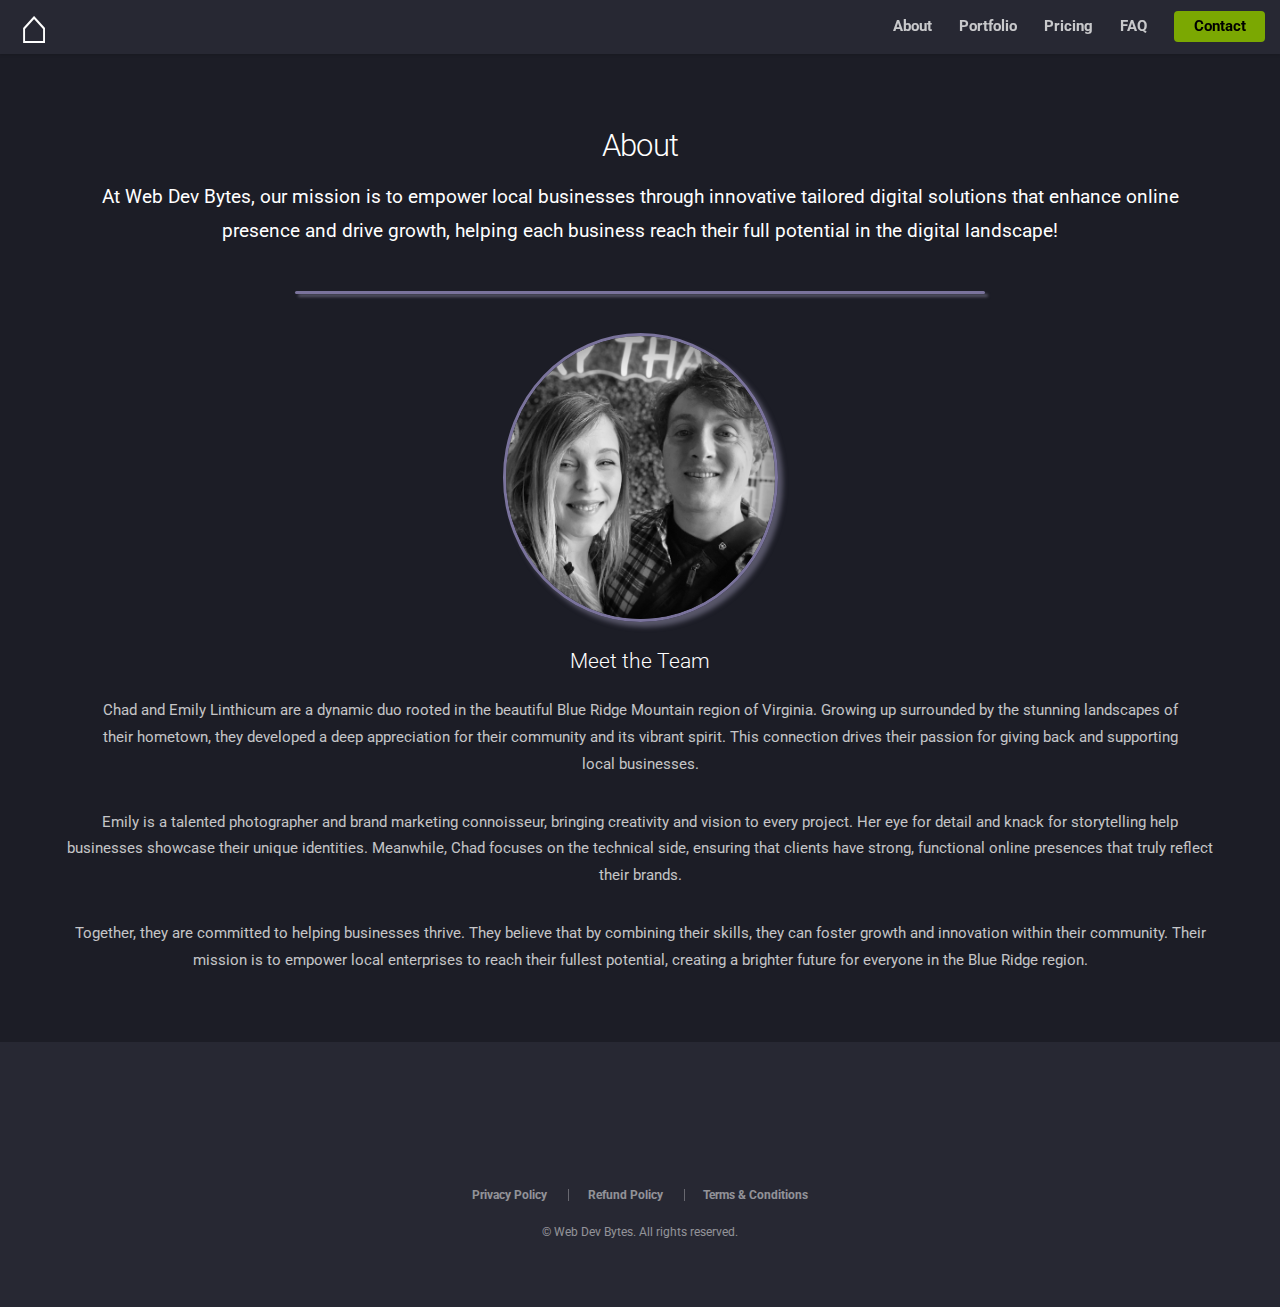
==== commit 2821776b: "-Removed ghost image from About" ====
--- a/assets/html/About.html
+++ b/assets/html/About.html
@@ -59,7 +59,6 @@
 
         <!-- Content -->
         <section id="content">
-          <a href="#" class="image fit"><img src="images/pic07.jpg" alt="" /></a>
           <img id="us" src="../../images/about/us.jpg" alt="">
           <h3>Meet the Team</h3>
           <p>Chad and Emily Linthicum are a dynamic duo rooted in the beautiful Blue Ridge Mountain region of Virginia.
--- a/assets/css/main.css
+++ b/assets/css/main.css
@@ -4007,7 +4007,7 @@
   }
 
   header.major {
-    margin: 0 0 0 0;
+    margin: 0 0 2em 0;
   }
 
   /* Goto Next */
--- a/assets/css/custom-styles.css
+++ b/assets/css/custom-styles.css
@@ -210,7 +210,7 @@
 
 section #us {
   width: 80vw;
-  max-width: 400px;
+  max-width: 275px;
   border-radius: 50%;
   margin-bottom: 15px;
   box-shadow: 5px 5px 5px rgba(150, 146, 174, 0.5);
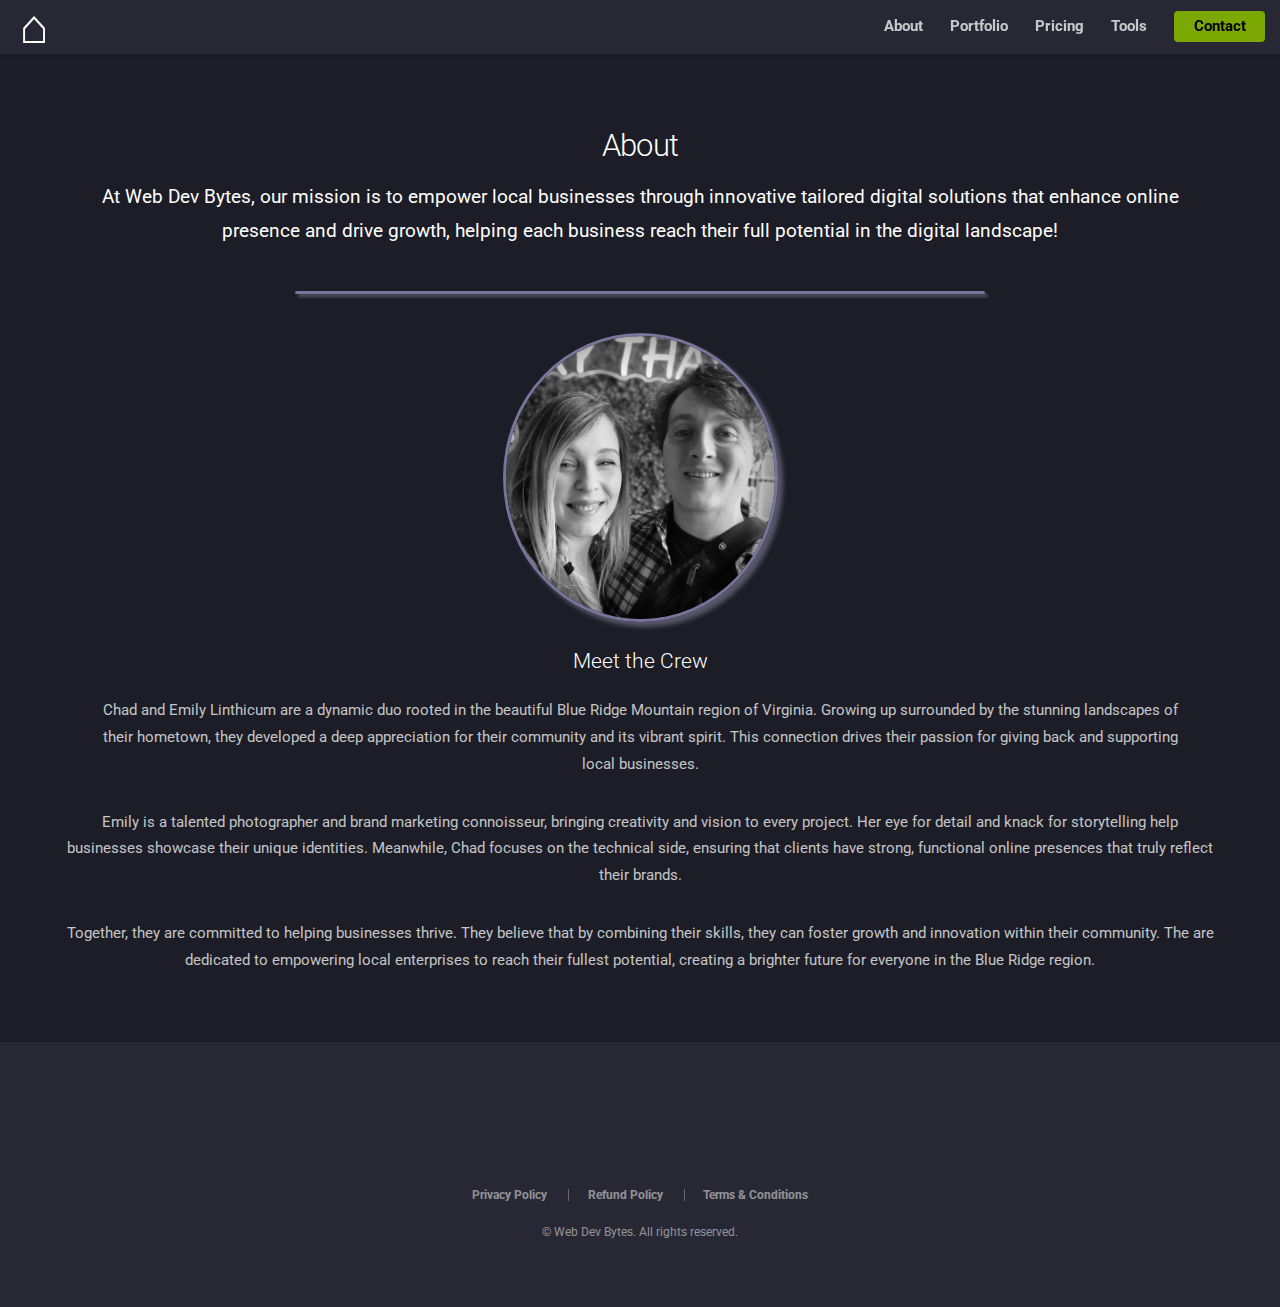
==== commit 1a1cfd3d: "-Nav update" ====
--- a/assets/html/About.html
+++ b/assets/html/About.html
@@ -5,91 +5,119 @@
 	Free for personal and commercial use under the CCA 3.0 license (html5up.net/license)
 -->
 <html>
+  <head>
+    <title>Web Dev Bytes - Portfolio</title>
+    <meta charset="utf-8" />
+    <meta
+      name="viewport"
+      content="width=device-width, initial-scale=1, user-scalable=no"
+    />
+    <link rel="stylesheet" href="../../assets/css/main.css" />
+    <link rel="stylesheet" href="../../assets/css/custom-styles.css" />
+    <noscript>
+      <link rel="stylesheet" href="../../assets/css/noscript.css" />
+    </noscript>
+  </head>
 
-<head>
-  <title>Web Dev Bytes - Portfolio</title>
-  <meta charset="utf-8" />
-  <meta name="viewport" content="width=device-width, initial-scale=1, user-scalable=no" />
-  <link rel="stylesheet" href="../../assets/css/main.css" />
-  <link rel="stylesheet" href="../../assets/css/custom-styles.css" />
-  <noscript>
-    <link rel="stylesheet" href="../../assets/css/noscript.css" />
-  </noscript>
-</head>
+  <body class="is-preload">
+    <div id="page-wrapper">
+      <!-- Header -->
+      <header id="header">
+        <h1 id="logo">
+          <a href="../../index.html">⌂</a>
+          <!-- <a href="index.html">🏠︎</a> -->
+        </h1>
+        <nav id="nav">
+          <ul>
+            <li>
+              <a href="../../index.html#one" class="scrolly">About</a>
+            </li>
+            <li>
+              <a href="../../index.html#two" class="scrolly">Portfolio</a>
+            </li>
+            <li>
+              <a href="../../index.html#three" class="scrolly">Pricing</a>
+            </li>
+            <li>
+              <a href="#">Tools</a>
+              <ul>
+                <li><a href="../../assets/html/FAQ.html">FAQ</a></li>
+                <li>
+                  <a href="https://forms.gle/NhChn7nj9aiLfZ4G8" target="_blank"
+                    >Questionnaire</a
+                  >
+                </li>
+              </ul>
+            </li>
+            <li>
+              <a href="../../index.html#contact" class="button primary"
+                >Contact</a
+              >
+            </li>
+          </ul>
+        </nav>
+      </header>
 
-<body class="is-preload">
-  <div id="page-wrapper">
-    <!-- Header -->
-    <header id="header">
-      <h1 id="logo">
-        <a href="../../index.html">⌂</a>
-        <!-- <a href="index.html">🏠︎</a> -->
-      </h1>
-      <nav id="nav">
-        <ul>
-          <li>
-            <a href="../../index.html#one" class="scrolly">About</a>
-          </li>
-          <li>
-            <a href="../../index.html#two" class="scrolly">Portfolio</a>
-          </li>
-          <li>
-            <a href="../../index.html#three" class="scrolly">Pricing</a>
-          </li>
-          <li><a href="FAQ.html">FAQ</a></li>
-          <li>
-            <a href="../../index.html#contact" class="button primary">Contact</a>
-          </li>
-        </ul>
-      </nav>
-    </header>
+      <!-- Main -->
+      <div id="main" class="wrapper style1">
+        <div class="container">
+          <header class="major">
+            <h2>About</h2>
+            <p>
+              At Web Dev Bytes, our mission is to empower local businesses
+              through innovative tailored digital solutions that enhance online
+              presence and drive growth, helping each business reach their full
+              potential in the digital landscape!
+            </p>
+          </header>
 
-    <!-- Main -->
-    <div id="main" class="wrapper style1">
-      <div class="container">
-        <header class="major">
-          <h2>About</h2>
-          <p>
-            At Web Dev Bytes, our mission is to empower local businesses through innovative tailored digital solutions
-            that enhance online presence and drive growth, helping each business reach their full potential in the
-            digital
-            landscape!
-          </p>
-        </header>
+          <!-- Content -->
+          <section id="content">
+            <img id="us" src="../../images/about/us.jpg" alt="" />
+            <h3>Meet the Crew</h3>
+            <p>
+              Chad and Emily Linthicum are a dynamic duo rooted in the beautiful
+              Blue Ridge Mountain region of Virginia. Growing up surrounded by
+              the stunning landscapes of their hometown, they developed a deep
+              appreciation for their community and its vibrant spirit. This
+              connection drives their passion for giving back and supporting
+              local businesses.
+            </p>
 
-        <!-- Content -->
-        <section id="content">
-          <img id="us" src="../../images/about/us.jpg" alt="">
-          <h3>Meet the Team</h3>
-          <p>Chad and Emily Linthicum are a dynamic duo rooted in the beautiful Blue Ridge Mountain region of Virginia.
-            Growing up surrounded by the stunning landscapes of their hometown, they developed a deep appreciation for
-            their community and its vibrant spirit. This connection drives their passion for giving back and supporting
-            local businesses.</p>
+            <p>
+              Emily is a talented photographer and brand marketing connoisseur,
+              bringing creativity and vision to every project. Her eye for
+              detail and knack for storytelling help businesses showcase their
+              unique identities. Meanwhile, Chad focuses on the technical side,
+              ensuring that clients have strong, functional online presences
+              that truly reflect their brands.
+            </p>
 
-          <p>Emily is a talented photographer and brand marketing connoisseur, bringing creativity and vision to every
-            project. Her eye for detail and knack for storytelling help businesses showcase their unique identities.
-            Meanwhile, Chad focuses on the technical side, ensuring that clients have strong, functional online
-            presences that truly reflect their brands.</p>
+            <p>
+              Together, they are committed to helping businesses thrive. They
+              believe that by combining their skills, they can foster growth and
+              innovation within their community. The are dedicated to empowering
+              local enterprises to reach their fullest potential, creating a
+              brighter future for everyone in the Blue Ridge region.
+            </p>
+          </section>
+        </div>
+      </div>
 
-          <p>Together, they are committed to helping businesses thrive. They believe that by combining their skills,
-            they can foster growth and innovation within their community. Their mission is to empower local enterprises
-            to reach their fullest potential, creating a brighter future for everyone in the Blue Ridge region.</p>
-        </section>
-      </div>
-    </div>
-
-    <!-- Footer -->
-    <footer id="footer">
-      <ul class="icons">
-        <!-- <li>
+      <!-- Footer -->
+      <footer id="footer">
+        <ul class="icons">
+          <!-- <li>
             <a href="#" class="icon brands alt fa-twitter"
               ><span class="label">Twitter</span></a
             >
           </li> -->
-        <li>
-          <a href="#" class="icon brands alt fa-facebook-f"><span class="label">Facebook</span></a>
-        </li>
-        <!-- <li>
+          <li>
+            <a href="#" class="icon brands alt fa-facebook-f"
+              ><span class="label">Facebook</span></a
+            >
+          </li>
+          <!-- <li>
             <a href="#" class="icon brands alt fa-linkedin-in"
               ><span class="label">LinkedIn</span></a
             >
@@ -99,40 +127,41 @@
               ><span class="label">Instagram</span></a
             >
           </li> -->
-        <!-- <li>
+          <!-- <li>
             <a href="#" class="icon brands alt fa-github"
               ><span class="label">GitHub</span></a
             >
           </li> -->
-        <li>
-          <a href="#" class="icon solid alt fa-envelope"><span class="label">Email</span></a>
-        </li>
-      </ul>
-      <ul class="copyright">
-        <li>
-          <a href="./Privacy Policy.html"> Privacy Policy </a>
-        </li>
-        <li><a href="./Refund Policy.html">Refund Policy</a></li>
-        <li>
-          <a href="./Terms & Conditions.html">Terms & Conditions</a>
-        </li>
-      </ul>
-      <ul class="copyright">
-        <li>&copy; Web Dev Bytes. All rights reserved.</li>
-        <!-- <li>Design: <a href="http://html5up.net">HTML5 UP</a></li> -->
-      </ul>
-    </footer>
-  </div>
+          <li>
+            <a href="#" class="icon solid alt fa-envelope"
+              ><span class="label">Email</span></a
+            >
+          </li>
+        </ul>
+        <ul class="copyright">
+          <li>
+            <a href="./Privacy Policy.html"> Privacy Policy </a>
+          </li>
+          <li><a href="./Refund Policy.html">Refund Policy</a></li>
+          <li>
+            <a href="./Terms & Conditions.html">Terms & Conditions</a>
+          </li>
+        </ul>
+        <ul class="copyright">
+          <li>&copy; Web Dev Bytes. All rights reserved.</li>
+          <!-- <li>Design: <a href="http://html5up.net">HTML5 UP</a></li> -->
+        </ul>
+      </footer>
+    </div>
 
-  <!-- Scripts -->
-  <script src="../../assets/js/jquery.min.js"></script>
-  <script src="../../assets/js/jquery.scrolly.min.js"></script>
-  <script src="../../assets/js/jquery.dropotron.min.js"></script>
-  <script src="../../assets/js/jquery.scrollex.min.js"></script>
-  <script src="../../assets/js/browser.min.js"></script>
-  <script src="../../assets/js/breakpoints.min.js"></script>
-  <script src="../../assets/js/util.js"></script>
-  <script src="../../assets/js/main.js"></script>
-</body>
-
-</html>+    <!-- Scripts -->
+    <script src="../../assets/js/jquery.min.js"></script>
+    <script src="../../assets/js/jquery.scrolly.min.js"></script>
+    <script src="../../assets/js/jquery.dropotron.min.js"></script>
+    <script src="../../assets/js/jquery.scrollex.min.js"></script>
+    <script src="../../assets/js/browser.min.js"></script>
+    <script src="../../assets/js/breakpoints.min.js"></script>
+    <script src="../../assets/js/util.js"></script>
+    <script src="../../assets/js/main.js"></script>
+  </body>
+</html>
--- a/assets/css/main.css
+++ b/assets/css/main.css
@@ -2758,6 +2758,7 @@
   display: -webkit-flex;
   display: -ms-flex;
   display: flex;
+  justify-content: center;
   /* cursor: default; */
   list-style: none;
   margin-left: -1em;
@@ -2823,6 +2824,12 @@
 }
 
 @media screen and (max-width: 480px) {
+  #banner-ad {
+    width: 40vw !important;
+    top: 2px !important;
+    right: 0px !important;
+  }
+
   ul.actions:not(.fixed) {
     -moz-flex-direction: column;
     -webkit-flex-direction: column;
@@ -3867,6 +3874,7 @@
 
   .table-wrap {
     flex-direction: column;
+    align-items: center !important;
   }
 
   /* Spotlight */
--- a/assets/css/custom-styles.css
+++ b/assets/css/custom-styles.css
@@ -4,23 +4,29 @@
   width: 100%;
   display: flex;
   justify-content: center;
-  align-items: center;
+  align-items: flex-start;
 }
 
 .table-wrap table:nth-child(1) {
-  width: 33%;
+  width: 25%;
   min-width: 300px;
   margin-bottom: 40px;
 }
 
 .table-wrap table:nth-child(2) {
-  width: 33%;
+  width: 25%;
   min-width: 300px;
   margin-bottom: 40px;
 }
 
 .table-wrap table:nth-child(3) {
-  width: 33%;
+  width: 25%;
+  min-width: 300px;
+  margin-bottom: 40px;
+}
+
+.table-wrap table:nth-child(4) {
+  width: 25%;
   min-width: 300px;
   margin-bottom: 40px;
 }
@@ -153,7 +159,7 @@
 }
 
 p {
-  text-wrap: pretty;
+  text-wrap: pretty !important;
 }
 
 .background-image-wrap {
@@ -232,3 +238,11 @@
 ul {
   list-style-type: none;
 }
+
+#banner-ad {
+  z-index: 2;
+  width: 17em;
+  position: absolute;
+  top: 70px;
+  right: 0px;
+}
